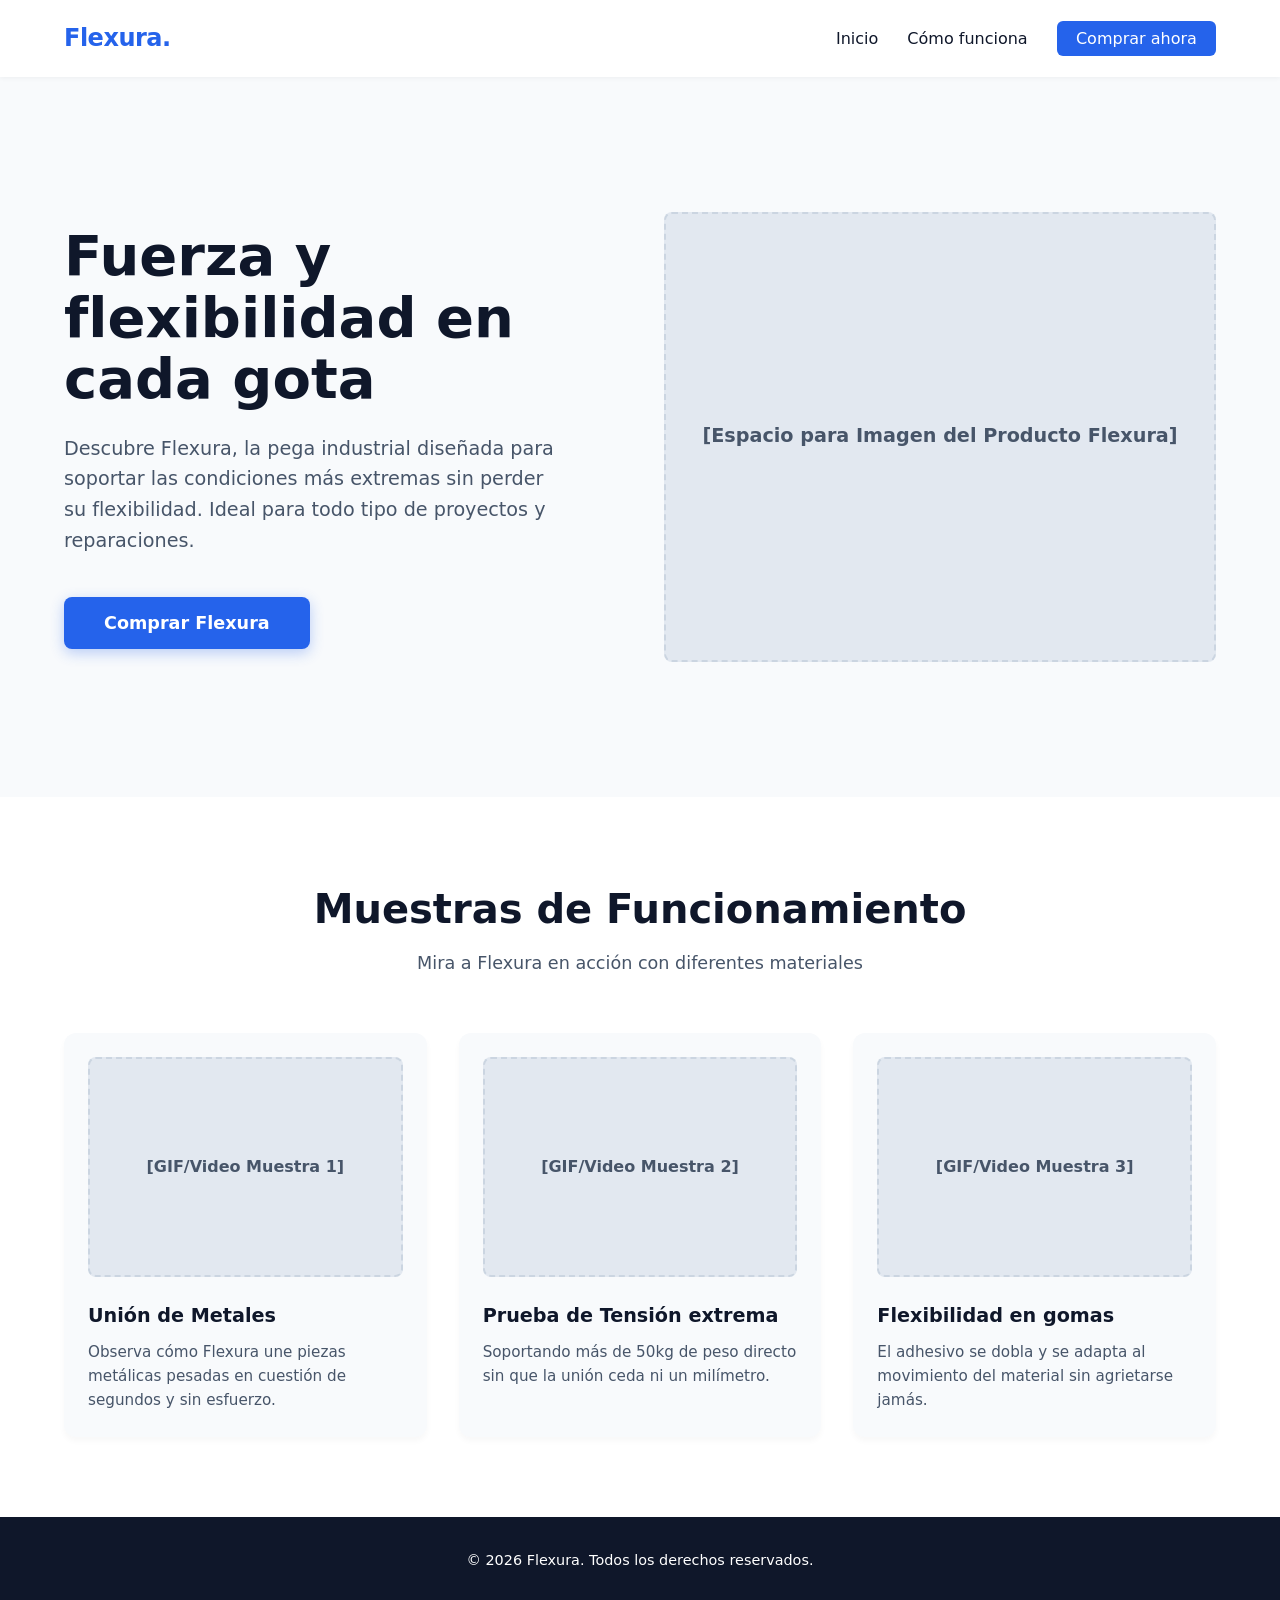
==== index.html @ d2eeaae1 "BASE HTML" ====
<!DOCTYPE html>
<html lang="es">
<head>
    <meta charset="UTF-8">
    <meta name="viewport" content="width=device-width, initial-scale=1.0">
    <title>Flexura | El Adhesivo Definitivo</title>
    <!-- Enlace al archivo CSS separado -->
    <link rel="stylesheet" href="styles.css">
</head>
<body>

    <!-- Navegación -->
    <header>
        <div class="logo">Flexura.</div>
        <nav>
            <a href="#inicio">Inicio</a>
            <a href="#muestras">Cómo funciona</a>
            <a href="#comprar" class="btn-nav">Comprar ahora</a>
        </nav>
    </header>

    <!-- Sección Principal (Hero) -->
    <section id="inicio" class="hero-section">
        <div class="hero-content">
            <h1>Fuerza y flexibilidad en cada gota</h1>
            <p>Descubre Flexura, la pega industrial diseñada para soportar las condiciones más extremas sin perder su flexibilidad. Ideal para todo tipo de proyectos y reparaciones.</p>
            
            <!-- Espacio para la acción de compra principal -->
            <button class="btn-primary" id="btn-comprar-hero">Comprar Flexura</button>
        </div>
        <div class="hero-image">
            <!-- ESPACIO: Imagen principal del producto -->
            <div class="placeholder-img main-product-img">
                [Espacio para Imagen del Producto Flexura]
            </div>
        </div>
    </section>

    <!-- Sección de Muestras de Funcionamiento -->
    <section id="muestras" class="demos-section">
        <div class="section-header">
            <h2>Muestras de Funcionamiento</h2>
            <p>Mira a Flexura en acción con diferentes materiales</p>
        </div>
        
        <div class="demo-grid">
            <!-- Muestra 1 -->
            <div class="demo-card">
                <!-- ESPACIO: GIF o Video de muestra 1 -->
                <div class="placeholder-img demo-img">
                    [GIF/Video Muestra 1]
                </div>
                <h3>Unión de Metales</h3>
                <p>Observa cómo Flexura une piezas metálicas pesadas en cuestión de segundos y sin esfuerzo.</p>
            </div>
            
            <!-- Muestra 2 -->
            <div class="demo-card">
                <!-- ESPACIO: GIF o Video de muestra 2 -->
                <div class="placeholder-img demo-img">
                    [GIF/Video Muestra 2]
                </div>
                <h3>Prueba de Tensión extrema</h3>
                <p>Soportando más de 50kg de peso directo sin que la unión ceda ni un milímetro.</p>
            </div>
            
            <!-- Muestra 3 -->
            <div class="demo-card">
                <!-- ESPACIO: GIF o Video de muestra 3 -->
                <div class="placeholder-img demo-img">
                    [GIF/Video Muestra 3]
                </div>
                <h3>Flexibilidad en gomas</h3>
                <p>El adhesivo se dobla y se adapta al movimiento del material sin agrietarse jamás.</p>
            </div>
        </div>
    </section>

    <!-- Footer -->
    <footer>
        <p>&copy; 2026 Flexura. Todos los derechos reservados.</p>
    </footer>

    <!-- JavaScript Básico -->
    <script>
        // Funcionalidad básica para el botón de compra
        const btnComprar = document.getElementById('btn-comprar-hero');
        if (btnComprar) {
            btnComprar.addEventListener('click', () => {
                alert('¡Gracias por tu interés en Flexura! Aquí puedes integrar tu pasarela de pago o carrito de compras.');
            });
        }

        // Scroll suave para los enlaces de anclaje en el menú
        document.querySelectorAll('a[href^="#"]').forEach(anchor => {
            anchor.addEventListener('click', function (e) {
                e.preventDefault();
                const targetId = this.getAttribute('href');
                const targetSection = document.querySelector(targetId);
                
                if (targetSection) {
                    targetSection.scrollIntoView({
                        behavior: 'smooth'
                    });
                }
            });
        });
    </script>
</body>
</html>
---- styles.css ----
/* Variables de color y tipografía */
:root {
    --primary-color: #2563eb;
    --primary-hover: #1d4ed8;
    --bg-color: #f8fafc;
    --text-main: #0f172a;
    --text-muted: #475569;
    --card-bg: #ffffff;
    --placeholder-bg: #e2e8f0;
    --placeholder-border: #cbd5e1;
}

* {
    margin: 0;
    padding: 0;
    box-sizing: border-box;
    font-family: 'Segoe UI', system-ui, -apple-system, sans-serif;
}

body {
    background-color: var(--bg-color);
    color: var(--text-main);
    line-height: 1.6;
}

/* --- Navegación --- */
header {
    display: flex;
    justify-content: space-between;
    align-items: center;
    padding: 1.2rem 5%;
    background-color: var(--card-bg);
    box-shadow: 0 1px 5px rgba(0,0,0,0.05);
    position: sticky;
    top: 0;
    z-index: 1000;
}

.logo {
    font-size: 1.5rem;
    font-weight: 800;
    color: var(--primary-color);
    letter-spacing: -0.5px;
}

nav a {
    text-decoration: none;
    color: var(--text-main);
    margin-left: 1.5rem;
    font-weight: 500;
    transition: color 0.2s ease;
}

nav a:hover {
    color: var(--primary-color);
}

.btn-nav {
    background-color: var(--primary-color);
    color: white !important;
    padding: 0.5rem 1.2rem;
    border-radius: 6px;
}

.btn-nav:hover {
    background-color: var(--primary-hover);
}

/* --- Sección Principal (Hero) --- */
.hero-section {
    display: flex;
    align-items: center;
    justify-content: space-between;
    padding: 5rem 5%;
    min-height: 80vh;
    gap: 3rem;
}

.hero-content {
    flex: 1;
}

.hero-content h1 {
    font-size: 3.5rem;
    line-height: 1.1;
    margin-bottom: 1.5rem;
    color: var(--text-main);
}

.hero-content p {
    font-size: 1.2rem;
    color: var(--text-muted);
    margin-bottom: 2.5rem;
    max-width: 90%;
}

.btn-primary {
    background-color: var(--primary-color);
    color: white;
    border: none;
    padding: 1rem 2.5rem;
    font-size: 1.1rem;
    font-weight: 600;
    border-radius: 8px;
    cursor: pointer;
    transition: transform 0.2s, background-color 0.2s;
    box-shadow: 0 4px 14px rgba(37, 99, 235, 0.3);
}

.btn-primary:hover {
    background-color: var(--primary-hover);
    transform: translateY(-2px);
}

.hero-image {
    flex: 1;
    width: 100%;
}

/* --- Muestras de Funcionamiento --- */
.demos-section {
    padding: 5rem 5%;
    background-color: var(--card-bg);
}

.section-header {
    text-align: center;
    margin-bottom: 3.5rem;
}

.section-header h2 {
    font-size: 2.5rem;
    margin-bottom: 0.5rem;
}

.section-header p {
    color: var(--text-muted);
    font-size: 1.1rem;
}

.demo-grid {
    display: grid;
    grid-template-columns: repeat(auto-fit, minmax(300px, 1fr));
    gap: 2rem;
}

.demo-card {
    background-color: var(--bg-color);
    padding: 1.5rem;
    border-radius: 12px;
    box-shadow: 0 4px 6px rgba(0,0,0,0.03);
    transition: transform 0.3s ease;
}

.demo-card:hover {
    transform: translateY(-5px);
}

.demo-card h3 {
    margin: 1.5rem 0 0.5rem;
    font-size: 1.2rem;
}

.demo-card p {
    color: var(--text-muted);
    font-size: 0.95rem;
}

/* --- Placeholders para imágenes/videos --- */
.placeholder-img {
    background-color: var(--placeholder-bg);
    border: 2px dashed var(--placeholder-border);
    border-radius: 8px;
    display: flex;
    align-items: center;
    justify-content: center;
    color: var(--text-muted);
    font-weight: 600;
    text-align: center;
    padding: 1rem;
    width: 100%;
}

.main-product-img {
    min-height: 450px;
    font-size: 1.2rem;
}

.demo-img {
    min-height: 220px;
}

/* --- Footer --- */
footer {
    text-align: center;
    padding: 2rem;
    background-color: var(--text-main);
    color: #fff;
    font-size: 0.9rem;
}

/* --- Diseño Responsivo (Mobile) --- */
@media (max-width: 900px) {
    .hero-section {
        flex-direction: column;
        text-align: center;
        padding: 3rem 5%;
    }
    
    .hero-content p {
        margin: 0 auto 2rem;
    }
    
    .hero-content h1 {
        font-size: 2.5rem;
    }
    
    header {
        flex-direction: column;
        gap: 1rem;
    }
    
    nav a {
        margin: 0 0.5rem;
    }
}
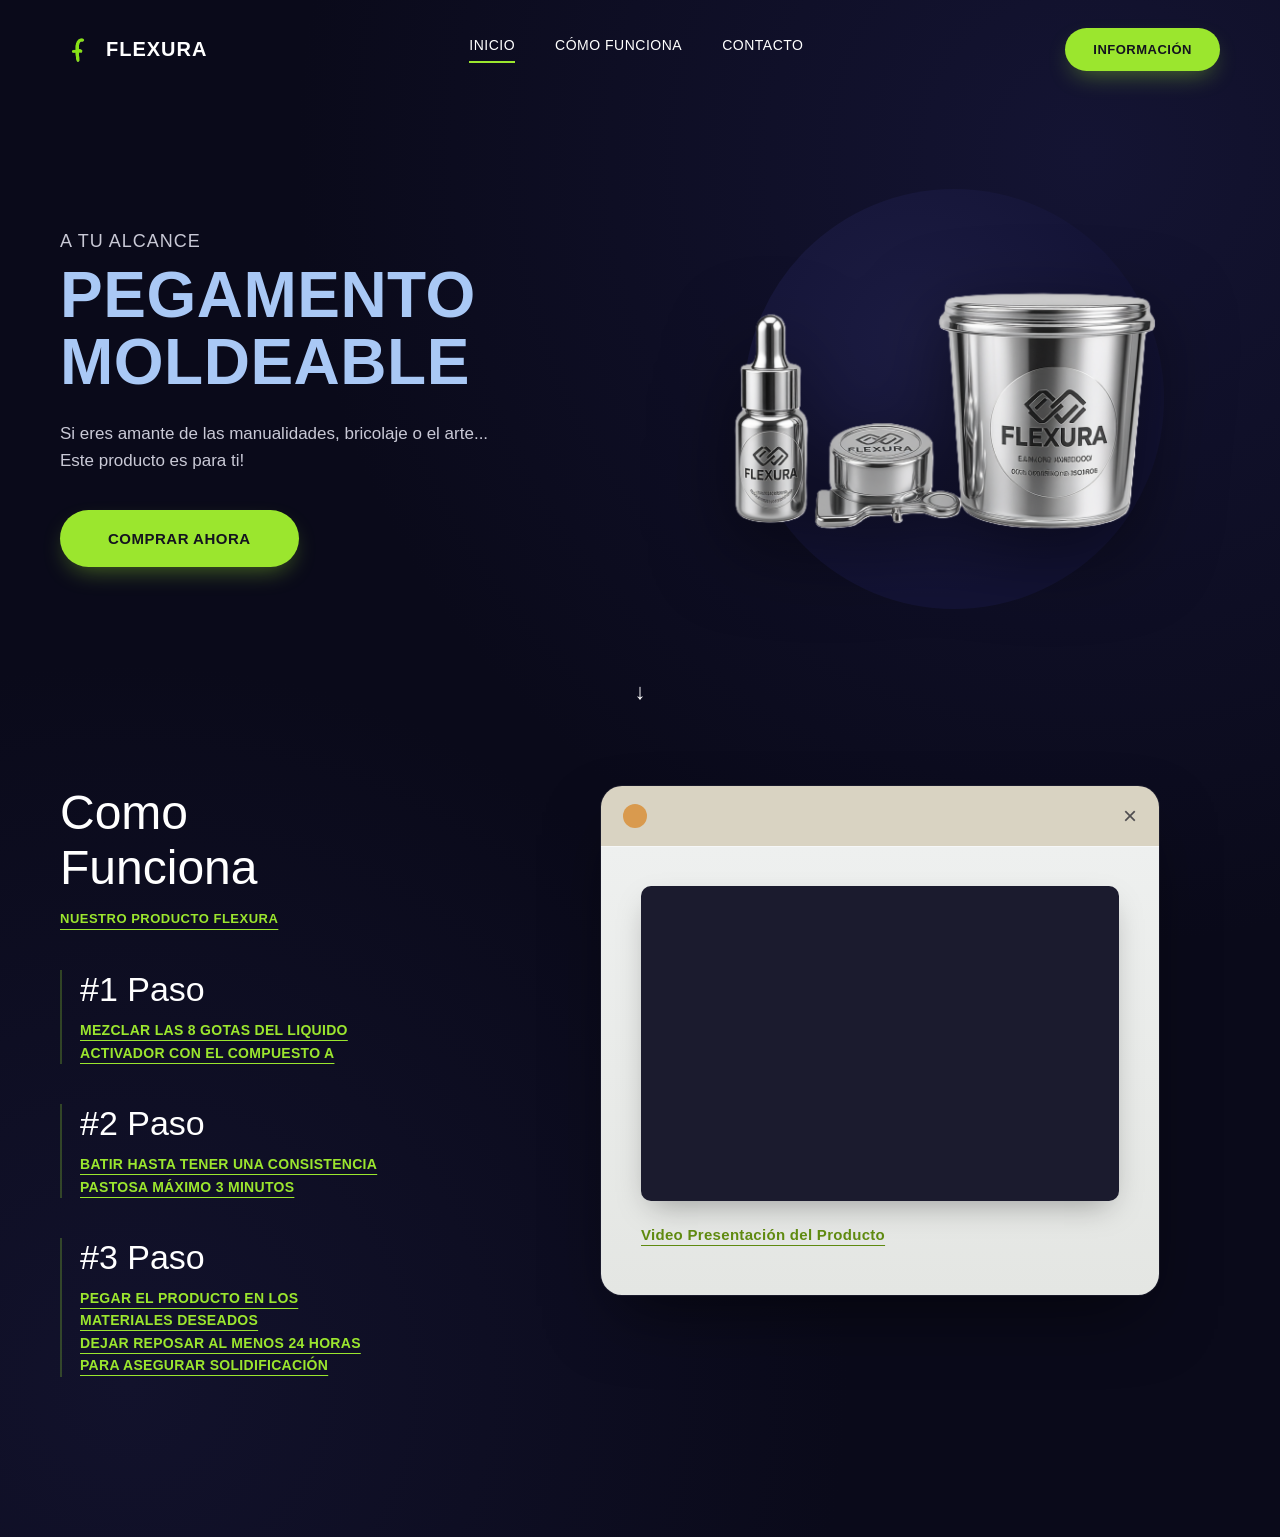
==== commit 27c5e1c1: "VENTANA PRINCIPAL Se agrego el apartado para el video de muestra, y se creo una carpeta para las ima" ====
--- a/index.html
+++ b/index.html
@@ -1,110 +1,86 @@
 <!DOCTYPE html>
 <html lang="es">
 <head>
-    <meta charset="UTF-8">
-    <meta name="viewport" content="width=device-width, initial-scale=1.0">
-    <title>Flexura | El Adhesivo Definitivo</title>
-    <!-- Enlace al archivo CSS separado -->
-    <link rel="stylesheet" href="styles.css">
+<meta charset="UTF-8">
+<meta name="viewport" content="width=device-width, initial-scale=1.0">
+<title>Flexura | Pegamento Moldeable</title>
+<link rel="stylesheet" href="styles.css">
 </head>
 <body>
 
-    <!-- Navegación -->
-    <header>
-        <div class="logo">Flexura.</div>
-        <nav>
-            <a href="#inicio">Inicio</a>
-            <a href="#muestras">Cómo funciona</a>
-            <a href="#comprar" class="btn-nav">Comprar ahora</a>
-        </nav>
-    </header>
+  <header class="navbar">
+    <div class="logo">
+      <img src="images/imagenf.png" alt="Logo Flexura" class="logo-icon">
+      <span class="logo-text">FLEXURA</span>
+    </div>
 
-    <!-- Sección Principal (Hero) -->
-    <section id="inicio" class="hero-section">
-        <div class="hero-content">
-            <h1>Fuerza y flexibilidad en cada gota</h1>
-            <p>Descubre Flexura, la pega industrial diseñada para soportar las condiciones más extremas sin perder su flexibilidad. Ideal para todo tipo de proyectos y reparaciones.</p>
-            
-            <!-- Espacio para la acción de compra principal -->
-            <button class="btn-primary" id="btn-comprar-hero">Comprar Flexura</button>
+    <nav class="nav-links">
+      <a href="#inicio" class="active">INICIO</a>
+      <a href="#como-funciona">CÓMO FUNCIONA</a>
+      <a href="#contacto">CONTACTO</a>
+    </nav>
+
+    <a href="#informacion" class="btn-info">INFORMACIÓN</a>
+  </header>
+
+  <main class="hero" id="inicio">
+    <div class="hero-text">
+      <p class="eyebrow">A TU ALCANCE</p>
+      <h1>PEGAMENTO<br>MOLDEABLE</h1>
+      <p class="description">
+        Si eres amante de las manualidades, bricolaje o el arte...
+        Este producto es para ti!
+      </p>
+      <a href="#comprar" class="btn-primary">COMPRAR AHORA</a>
+    </div>
+
+    <div class="hero-image">
+      <div class="glow-circle"></div>
+      <img src="images/productos.png" alt="Productos Flexura" class="product-image">
+    </div>
+  </main>
+
+  <div class="scroll-indicator">
+    <span class="arrow-down">&#8595;</span>
+  </div>
+
+  <section class="how-it-works" id="como-funciona">
+    <div class="how-text">
+      <h2>Como<br>Funciona</h2>
+      <p class="tag">NUESTRO PRODUCTO FLEXURA</p>
+
+      <div class="step">
+        <h3>#1 Paso</h3>
+        <p class="step-desc">MEZCLAR LAS 8 GOTAS DEL LIQUIDO<br>ACTIVADOR CON EL COMPUESTO A</p>
+      </div>
+
+      <div class="step">
+        <h3>#2 Paso</h3>
+        <p class="step-desc">BATIR HASTA TENER UNA CONSISTENCIA<br>PASTOSA MÁXIMO 3 MINUTOS</p>
+      </div>
+
+      <div class="step">
+        <h3>#3 Paso</h3>
+        <p class="step-desc">PEGAR EL PRODUCTO EN LOS<br>MATERIALES DESEADOS<br>DEJAR REPOSAR AL MENOS 24 HORAS<br>PARA ASEGURAR SOLIDIFICACIÓN</p>
+      </div>
+    </div>
+
+    <div class="how-video">
+      <div class="browser-window">
+        <div class="browser-topbar">
+          <span class="browser-dot"></span>
+          <span class="browser-close">&times;</span>
         </div>
-        <div class="hero-image">
-            <!-- ESPACIO: Imagen principal del producto -->
-            <div class="placeholder-img main-product-img">
-                [Espacio para Imagen del Producto Flexura]
-            </div>
+        <div class="browser-body">
+          <div class="video-wrapper">
+      
+            <iframe width="560" height="315" src="https://www.youtube.com/embed/DdbMwU4mhTw?si=n7vCQEYeKaUxXW_K" title="YouTube video player" frameborder="0" allow="accelerometer; autoplay; clipboard-write; encrypted-media; gyroscope; picture-in-picture; web-share" referrerpolicy="strict-origin-when-cross-origin" allowfullscreen></iframe>
+          </div>
+          <p class="video-caption">Video Presentación del Producto</p>
         </div>
-    </section>
+      </div>
+    </div>
+  </section>
 
-    <!-- Sección de Muestras de Funcionamiento -->
-    <section id="muestras" class="demos-section">
-        <div class="section-header">
-            <h2>Muestras de Funcionamiento</h2>
-            <p>Mira a Flexura en acción con diferentes materiales</p>
-        </div>
-        
-        <div class="demo-grid">
-            <!-- Muestra 1 -->
-            <div class="demo-card">
-                <!-- ESPACIO: GIF o Video de muestra 1 -->
-                <div class="placeholder-img demo-img">
-                    [GIF/Video Muestra 1]
-                </div>
-                <h3>Unión de Metales</h3>
-                <p>Observa cómo Flexura une piezas metálicas pesadas en cuestión de segundos y sin esfuerzo.</p>
-            </div>
-            
-            <!-- Muestra 2 -->
-            <div class="demo-card">
-                <!-- ESPACIO: GIF o Video de muestra 2 -->
-                <div class="placeholder-img demo-img">
-                    [GIF/Video Muestra 2]
-                </div>
-                <h3>Prueba de Tensión extrema</h3>
-                <p>Soportando más de 50kg de peso directo sin que la unión ceda ni un milímetro.</p>
-            </div>
-            
-            <!-- Muestra 3 -->
-            <div class="demo-card">
-                <!-- ESPACIO: GIF o Video de muestra 3 -->
-                <div class="placeholder-img demo-img">
-                    [GIF/Video Muestra 3]
-                </div>
-                <h3>Flexibilidad en gomas</h3>
-                <p>El adhesivo se dobla y se adapta al movimiento del material sin agrietarse jamás.</p>
-            </div>
-        </div>
-    </section>
-
-    <!-- Footer -->
-    <footer>
-        <p>&copy; 2026 Flexura. Todos los derechos reservados.</p>
-    </footer>
-
-    <!-- JavaScript Básico -->
-    <script>
-        // Funcionalidad básica para el botón de compra
-        const btnComprar = document.getElementById('btn-comprar-hero');
-        if (btnComprar) {
-            btnComprar.addEventListener('click', () => {
-                alert('¡Gracias por tu interés en Flexura! Aquí puedes integrar tu pasarela de pago o carrito de compras.');
-            });
-        }
-
-        // Scroll suave para los enlaces de anclaje en el menú
-        document.querySelectorAll('a[href^="#"]').forEach(anchor => {
-            anchor.addEventListener('click', function (e) {
-                e.preventDefault();
-                const targetId = this.getAttribute('href');
-                const targetSection = document.querySelector(targetId);
-                
-                if (targetSection) {
-                    targetSection.scrollIntoView({
-                        behavior: 'smooth'
-                    });
-                }
-            });
-        });
-    </script>
 </body>
 </html>
--- a/styles.css
+++ b/styles.css
@@ -1,226 +1,506 @@
-/* Variables de color y tipografía */
+/* ==========================================
+   FLEXURA - Landing Page Styles
+   Índice:
+   1. Reset & Variables
+   2. Base
+   3. Navbar
+   4. Hero
+   5. Hero Image
+   6. Scroll indicator
+   7. Cómo Funciona
+   8. Ventana / Contenedor de video
+   9. Responsive
+   ========================================== */
+
+/* ------------------------------------------
+   1. RESET & VARIABLES
+   ------------------------------------------ */
+* {
+  margin: 0;
+  padding: 0;
+  box-sizing: border-box;
+}
+
 :root {
-    --primary-color: #2563eb;
-    --primary-hover: #1d4ed8;
-    --bg-color: #f8fafc;
-    --text-main: #0f172a;
-    --text-muted: #475569;
-    --card-bg: #ffffff;
-    --placeholder-bg: #e2e8f0;
-    --placeholder-border: #cbd5e1;
-}
-
-* {
-    margin: 0;
-    padding: 0;
-    box-sizing: border-box;
-    font-family: 'Segoe UI', system-ui, -apple-system, sans-serif;
-}
-
+  /* Color */
+  --color-bg: #0a0a1a;
+  --color-bg-soft: #10102422;
+  --color-panel: #12122a;
+  --color-panel-soft: #eef0ef;
+  --color-panel-topbar: #d9d3c2;
+  --color-green: #9be62e;
+  --color-green-hover: #8ad623;
+  --color-blue-text: #a9c8f5;
+  --color-white: #ffffff;
+  --color-gray: #c9c9d6;
+  --color-ink: #14141f;
+
+  /* Tipografía */
+  --font-main: 'Poppins', 'Segoe UI', Arial, sans-serif;
+
+  /* Layout */
+  --max-width: 1400px;
+  --radius-sm: 10px;
+  --radius-md: 22px;
+  --radius-pill: 40px;
+
+  /* Sombras */
+  --shadow-panel: 0 30px 70px -20px rgba(0, 0, 0, 0.55);
+  --shadow-btn: 0 10px 24px -8px rgba(155, 230, 46, 0.45);
+
+  /* Transiciones */
+  --ease: 0.25s ease;
+}
+
+/* ------------------------------------------
+   2. BASE
+   ------------------------------------------ */
 body {
-    background-color: var(--bg-color);
-    color: var(--text-main);
-    line-height: 1.6;
-}
-
-/* --- Navegación --- */
-header {
-    display: flex;
-    justify-content: space-between;
+  background:
+    radial-gradient(circle at 85% 10%, #141433 0%, transparent 45%),
+    radial-gradient(circle at 10% 90%, #12122c 0%, transparent 40%),
+    var(--color-bg);
+  font-family: var(--font-main);
+  color: var(--color-white);
+  overflow-x: hidden;
+  -webkit-font-smoothing: antialiased;
+}
+
+a {
+  text-decoration: none;
+  color: inherit;
+}
+
+section, main {
+  max-width: var(--max-width);
+  margin: 0 auto;
+}
+
+/* ------------------------------------------
+   3. NAVBAR
+   ------------------------------------------ */
+.navbar {
+  display: flex;
+  align-items: center;
+  justify-content: space-between;
+  padding: 28px 60px;
+}
+
+.logo {
+  display: flex;
+  align-items: center;
+  gap: 10px;
+}
+
+.logo-icon {
+  height: 36px;
+  width: auto;
+}
+
+.logo-text {
+  font-size: 20px;
+  font-weight: 600;
+  letter-spacing: 1px;
+}
+
+.nav-links {
+  display: flex;
+  gap: 40px;
+}
+
+.nav-links a {
+  font-size: 14px;
+  font-weight: 500;
+  letter-spacing: 0.5px;
+  color: var(--color-white);
+  padding-bottom: 8px;
+  border-bottom: 2px solid transparent;
+  transition: color var(--ease), border-color var(--ease);
+}
+
+.nav-links a:hover {
+  color: var(--color-green);
+}
+
+.nav-links a.active {
+  color: var(--color-white);
+  border-bottom-color: var(--color-green);
+}
+
+.btn-info {
+  background-color: var(--color-green);
+  color: var(--color-ink);
+  font-weight: 700;
+  font-size: 13px;
+  letter-spacing: 0.5px;
+  padding: 14px 28px;
+  border-radius: var(--radius-pill);
+  box-shadow: var(--shadow-btn);
+  transition: background-color var(--ease), transform var(--ease), box-shadow var(--ease);
+}
+
+.btn-info:hover {
+  background-color: var(--color-green-hover);
+  transform: translateY(-2px);
+  box-shadow: 0 14px 28px -8px rgba(155, 230, 46, 0.55);
+}
+
+/* ------------------------------------------
+   4. HERO
+   ------------------------------------------ */
+.hero {
+  display: flex;
+  align-items: center;
+  justify-content: space-between;
+  padding: 60px 60px 40px;
+  gap: 40px;
+  position: relative;
+}
+
+.hero-text {
+  flex: 1;
+  max-width: 560px;
+}
+
+.eyebrow {
+  font-size: 18px;
+  color: var(--color-gray);
+  font-weight: 400;
+  margin-bottom: 10px;
+  letter-spacing: 1px;
+}
+
+.hero-text h1 {
+  font-size: clamp(38px, 5vw, 64px);
+  line-height: 1.05;
+  font-weight: 800;
+  color: var(--color-blue-text);
+  letter-spacing: 0.5px;
+  margin-bottom: 24px;
+}
+
+.description {
+  font-size: 17px;
+  line-height: 1.6;
+  color: var(--color-gray);
+  max-width: 460px;
+  margin-bottom: 36px;
+}
+
+.btn-primary {
+  display: inline-block;
+  background-color: var(--color-green);
+  color: var(--color-ink);
+  font-weight: 700;
+  font-size: 15px;
+  letter-spacing: 0.5px;
+  padding: 20px 48px;
+  border-radius: var(--radius-pill);
+  box-shadow: var(--shadow-btn);
+  transition: background-color var(--ease), transform var(--ease), box-shadow var(--ease);
+}
+
+.btn-primary:hover {
+  background-color: var(--color-green-hover);
+  transform: translateY(-2px);
+  box-shadow: 0 16px 32px -8px rgba(155, 230, 46, 0.55);
+}
+
+/* ------------------------------------------
+   5. HERO IMAGE
+   ------------------------------------------ */
+.hero-image {
+  flex: 1;
+  position: relative;
+  display: flex;
+  align-items: center;
+  justify-content: center;
+  min-height: 480px;
+}
+
+.glow-circle {
+  position: absolute;
+  width: 420px;
+  height: 420px;
+  border-radius: 50%;
+  background: radial-gradient(circle at 40% 35%, #1c1c42 0%, #131335 70%);
+  right: 10%;
+  top: 50%;
+  transform: translateY(-50%);
+  z-index: 0;
+}
+
+.product-image {
+  position: relative;
+  z-index: 1;
+  max-width: 100%;
+  height: auto;
+  width: 480px;
+  object-fit: contain;
+  filter: drop-shadow(0 25px 40px rgba(0, 0, 0, 0.5));
+}
+
+/* ------------------------------------------
+   6. SCROLL INDICATOR
+   ------------------------------------------ */
+.scroll-indicator {
+  display: flex;
+  justify-content: center;
+  padding-bottom: 40px;
+}
+
+.arrow-down {
+  font-size: 22px;
+  color: var(--color-white);
+  animation: bounce 2s infinite;
+}
+
+@keyframes bounce {
+  0%, 100% { transform: translateY(0); }
+  50% { transform: translateY(8px); }
+}
+
+/* ------------------------------------------
+   7. CÓMO FUNCIONA
+   ------------------------------------------ */
+.how-it-works {
+  display: flex;
+  align-items: flex-start;
+  justify-content: space-between;
+  padding: 40px 60px 120px;
+  gap: 60px;
+}
+
+.how-text {
+  flex: 0 0 420px;
+}
+
+.how-text h2 {
+  font-size: 48px;
+  font-weight: 400;
+  line-height: 1.15;
+  margin-bottom: 16px;
+}
+
+.tag {
+  font-size: 13px;
+  font-weight: 600;
+  letter-spacing: 0.5px;
+  color: var(--color-green);
+  text-decoration: underline;
+  text-underline-offset: 6px;
+  margin-bottom: 44px;
+}
+
+.step {
+  margin-bottom: 40px;
+  padding-left: 18px;
+  border-left: 2px solid rgba(155, 230, 46, 0.25);
+  transition: border-color var(--ease);
+}
+
+.step:hover {
+  border-left-color: var(--color-green);
+}
+
+.step h3 {
+  font-size: 34px;
+  font-weight: 400;
+  margin-bottom: 10px;
+}
+
+.step-desc {
+  font-size: 14px;
+  font-weight: 600;
+  letter-spacing: 0.3px;
+  color: var(--color-green);
+  text-decoration: underline;
+  text-underline-offset: 5px;
+  line-height: 1.6;
+}
+
+/* ------------------------------------------
+   8. VENTANA / CONTENEDOR DE VIDEO
+   ------------------------------------------ */
+.how-video {
+  flex: 1;
+  display: flex;
+  justify-content: center;
+}
+
+.browser-window {
+  width: 100%;
+  max-width: 560px;
+  border-radius: var(--radius-md);
+  overflow: hidden;
+  box-shadow: var(--shadow-panel);
+  border: 1px solid rgba(255, 255, 255, 0.06);
+}
+
+.browser-topbar {
+  background-color: var(--color-panel-topbar);
+  padding: 18px 22px;
+  display: flex;
+  align-items: center;
+  justify-content: space-between;
+}
+
+.browser-dot {
+  width: 24px;
+  height: 24px;
+  border-radius: 50%;
+  background-color: #d99a4e;
+  display: block;
+}
+
+.browser-close {
+  font-size: 24px;
+  color: var(--color-ink);
+  line-height: 1;
+  font-weight: 400;
+  opacity: 0.7;
+}
+
+/* Panel atenuado: en vez de blanco puro, un hueso suave que no encandila
+   sobre el fondo oscuro, con un ligero degradado y sombra interior */
+.browser-body {
+  background: linear-gradient(180deg, var(--color-panel-soft) 0%, #e4e6e3 100%);
+  padding: 40px 40px 48px;
+  color: var(--color-ink);
+  box-shadow: inset 0 1px 0 rgba(255, 255, 255, 0.5);
+}
+
+.video-wrapper {
+  margin-bottom: 22px;
+  border-radius: var(--radius-sm);
+  overflow: hidden;
+  background-color: #1b1b2e;
+  box-shadow: 0 12px 30px -10px rgba(0, 0, 0, 0.35);
+}
+
+.video-placeholder {
+  display: flex;
+  align-items: center;
+  justify-content: center;
+  min-height: 220px;
+  padding: 20px;
+  background: linear-gradient(135deg, #1b1b30 0%, #23233f 100%);
+}
+
+.video-placeholder-title {
+  font-size: 32px;
+  font-weight: 500;
+  line-height: 1.2;
+  color: var(--color-white);
+  text-align: center;
+}
+
+.video-caption {
+  font-size: 15px;
+  font-weight: 600;
+  letter-spacing: 0.3px;
+  color: #5f8a10;
+  text-decoration: underline;
+  text-underline-offset: 5px;
+  line-height: 1.6;
+}
+
+/* Helper responsivo: se activa solo cuando pegues el iframe de YouTube
+   dentro de .video-wrapper (reemplazando .video-placeholder) */
+.video-wrapper iframe {
+  width: 100%;
+  aspect-ratio: 16 / 9;
+  display: block;
+  border: 0;
+}
+
+/* ------------------------------------------
+   9. RESPONSIVE
+   ------------------------------------------ */
+@media (max-width: 1100px) {
+  .navbar { padding: 24px 32px; }
+  .hero { padding: 40px 32px; }
+}
+
+@media (max-width: 1000px) {
+  .how-it-works {
+    flex-direction: column;
     align-items: center;
-    padding: 1.2rem 5%;
-    background-color: var(--card-bg);
-    box-shadow: 0 1px 5px rgba(0,0,0,0.05);
-    position: sticky;
-    top: 0;
-    z-index: 1000;
-}
-
-.logo {
-    font-size: 1.5rem;
-    font-weight: 800;
-    color: var(--primary-color);
-    letter-spacing: -0.5px;
-}
-
-nav a {
-    text-decoration: none;
-    color: var(--text-main);
-    margin-left: 1.5rem;
-    font-weight: 500;
-    transition: color 0.2s ease;
-}
-
-nav a:hover {
-    color: var(--primary-color);
-}
-
-.btn-nav {
-    background-color: var(--primary-color);
-    color: white !important;
-    padding: 0.5rem 1.2rem;
-    border-radius: 6px;
-}
-
-.btn-nav:hover {
-    background-color: var(--primary-hover);
-}
-
-/* --- Sección Principal (Hero) --- */
-.hero-section {
-    display: flex;
-    align-items: center;
-    justify-content: space-between;
-    padding: 5rem 5%;
-    min-height: 80vh;
-    gap: 3rem;
-}
-
-.hero-content {
-    flex: 1;
-}
-
-.hero-content h1 {
-    font-size: 3.5rem;
-    line-height: 1.1;
-    margin-bottom: 1.5rem;
-    color: var(--text-main);
-}
-
-.hero-content p {
-    font-size: 1.2rem;
-    color: var(--text-muted);
-    margin-bottom: 2.5rem;
-    max-width: 90%;
-}
-
-.btn-primary {
-    background-color: var(--primary-color);
-    color: white;
-    border: none;
-    padding: 1rem 2.5rem;
-    font-size: 1.1rem;
-    font-weight: 600;
-    border-radius: 8px;
-    cursor: pointer;
-    transition: transform 0.2s, background-color 0.2s;
-    box-shadow: 0 4px 14px rgba(37, 99, 235, 0.3);
-}
-
-.btn-primary:hover {
-    background-color: var(--primary-hover);
-    transform: translateY(-2px);
-}
-
-.hero-image {
-    flex: 1;
+    text-align: center;
+    padding: 40px 32px 100px;
+  }
+
+  .how-text {
+    flex: none;
     width: 100%;
-}
-
-/* --- Muestras de Funcionamiento --- */
-.demos-section {
-    padding: 5rem 5%;
-    background-color: var(--card-bg);
-}
-
-.section-header {
+    max-width: 520px;
+  }
+
+  .tag { margin-bottom: 30px; }
+
+  .step {
+    border-left: none;
+    border-top: 2px solid rgba(155, 230, 46, 0.25);
+    padding-left: 0;
+    padding-top: 14px;
+  }
+
+  .step:hover { border-top-color: var(--color-green); }
+}
+
+@media (max-width: 900px) {
+  .nav-links { display: none; }
+
+  .hero {
+    flex-direction: column;
     text-align: center;
-    margin-bottom: 3.5rem;
-}
-
-.section-header h2 {
-    font-size: 2.5rem;
-    margin-bottom: 0.5rem;
-}
-
-.section-header p {
-    color: var(--text-muted);
-    font-size: 1.1rem;
-}
-
-.demo-grid {
-    display: grid;
-    grid-template-columns: repeat(auto-fit, minmax(300px, 1fr));
-    gap: 2rem;
-}
-
-.demo-card {
-    background-color: var(--bg-color);
-    padding: 1.5rem;
-    border-radius: 12px;
-    box-shadow: 0 4px 6px rgba(0,0,0,0.03);
-    transition: transform 0.3s ease;
-}
-
-.demo-card:hover {
-    transform: translateY(-5px);
-}
-
-.demo-card h3 {
-    margin: 1.5rem 0 0.5rem;
-    font-size: 1.2rem;
-}
-
-.demo-card p {
-    color: var(--text-muted);
-    font-size: 0.95rem;
-}
-
-/* --- Placeholders para imágenes/videos --- */
-.placeholder-img {
-    background-color: var(--placeholder-bg);
-    border: 2px dashed var(--placeholder-border);
-    border-radius: 8px;
-    display: flex;
-    align-items: center;
-    justify-content: center;
-    color: var(--text-muted);
-    font-weight: 600;
-    text-align: center;
-    padding: 1rem;
-    width: 100%;
-}
-
-.main-product-img {
-    min-height: 450px;
-    font-size: 1.2rem;
-}
-
-.demo-img {
-    min-height: 220px;
-}
-
-/* --- Footer --- */
-footer {
-    text-align: center;
-    padding: 2rem;
-    background-color: var(--text-main);
-    color: #fff;
-    font-size: 0.9rem;
-}
-
-/* --- Diseño Responsivo (Mobile) --- */
-@media (max-width: 900px) {
-    .hero-section {
-        flex-direction: column;
-        text-align: center;
-        padding: 3rem 5%;
-    }
-    
-    .hero-content p {
-        margin: 0 auto 2rem;
-    }
-    
-    .hero-content h1 {
-        font-size: 2.5rem;
-    }
-    
-    header {
-        flex-direction: column;
-        gap: 1rem;
-    }
-    
-    nav a {
-        margin: 0 0.5rem;
-    }
+  }
+
+  .hero-text { max-width: 100%; }
+
+  .description {
+    margin-left: auto;
+    margin-right: auto;
+  }
+
+  .hero-image { min-height: 360px; }
+
+  .glow-circle {
+    right: 50%;
+    transform: translate(50%, -50%);
+  }
+}
+
+@media (max-width: 600px) {
+  .navbar { padding: 20px; }
+  .logo-text { font-size: 16px; }
+  .logo-icon { height: 28px; }
+
+  .btn-info {
+    padding: 10px 18px;
+    font-size: 11px;
+  }
+
+  .hero { padding: 30px 20px; }
+  .eyebrow { font-size: 15px; }
+  .description { font-size: 15px; }
+
+  .btn-primary {
+    padding: 16px 36px;
+    font-size: 14px;
+  }
+
+  .product-image { width: 300px; }
+
+  .glow-circle {
+    width: 280px;
+    height: 280px;
+  }
+
+  .how-text h2 { font-size: 36px; }
+  .step h3 { font-size: 26px; }
+
+  .browser-body { padding: 28px 22px 36px; }
+  .video-placeholder { min-height: 160px; }
+  .video-placeholder-title { font-size: 26px; }
 }
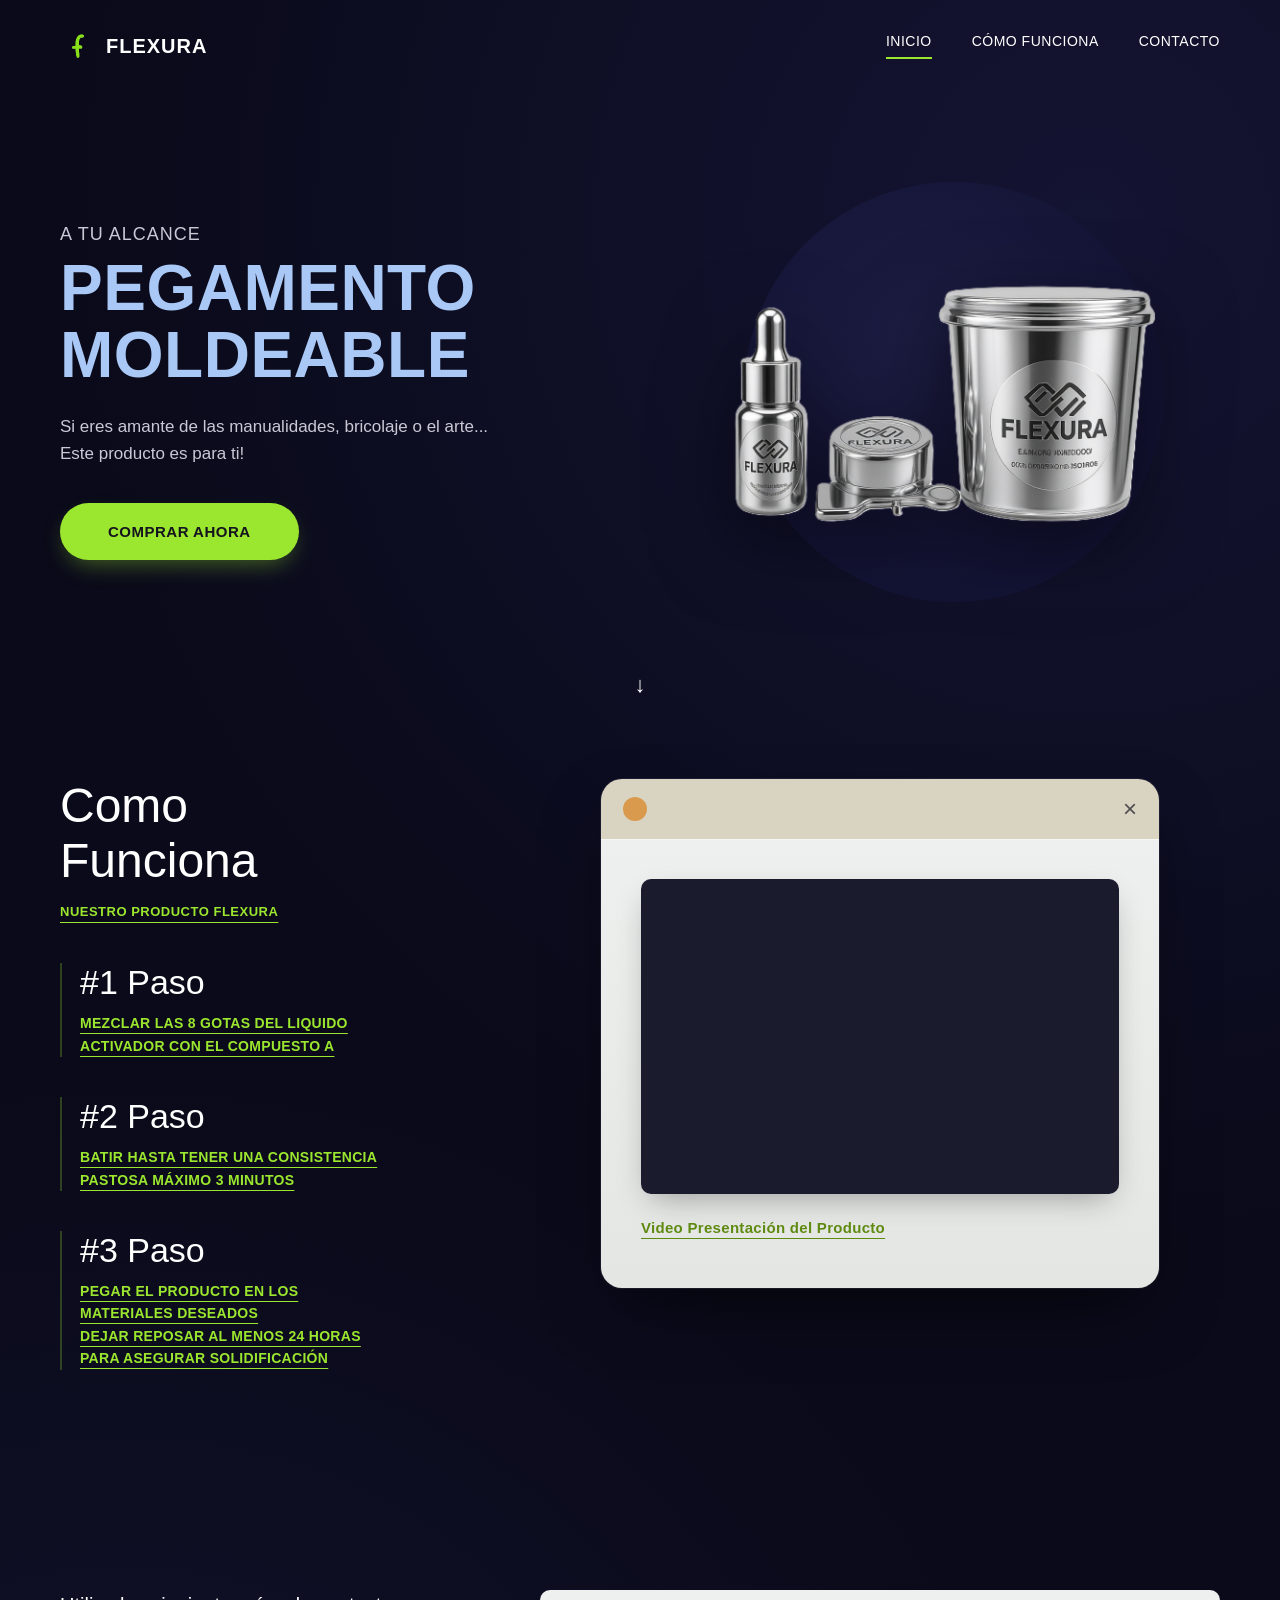
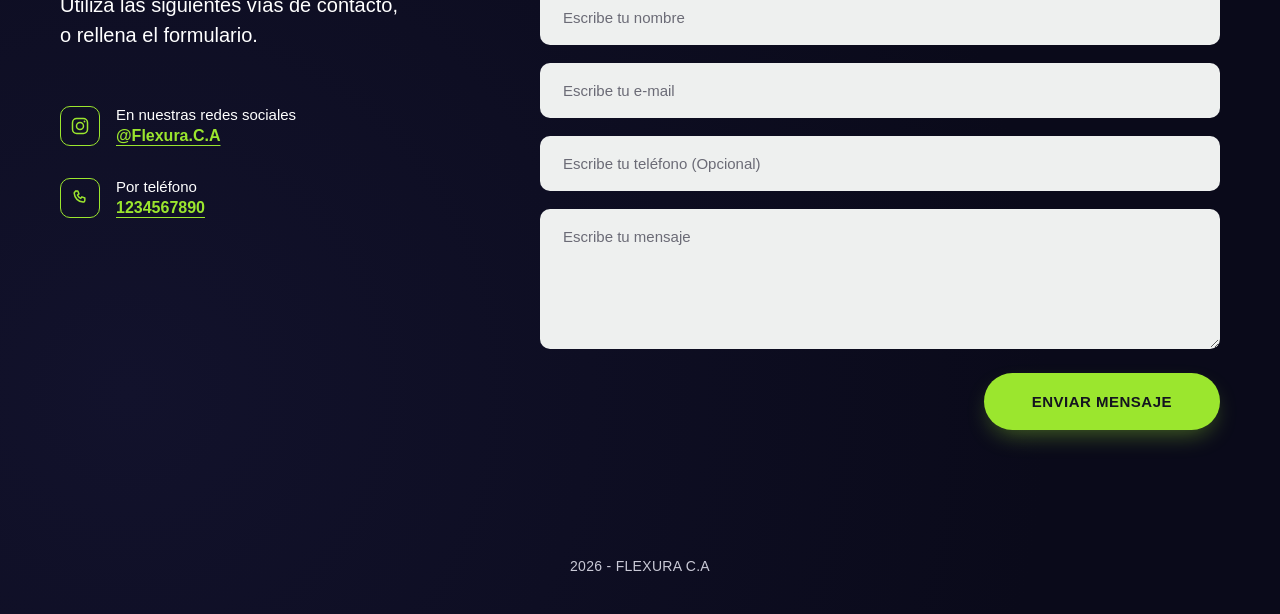
==== commit cb6a10f8: "VENTANA DE COMPRAS simulacion de pasarela de pagos, inclusion de la pestana compras." ====
--- a/index.html
+++ b/index.html
@@ -20,7 +20,6 @@
       <a href="#contacto">CONTACTO</a>
     </nav>
 
-    <a href="#informacion" class="btn-info">INFORMACIÓN</a>
   </header>
 
   <main class="hero" id="inicio">
@@ -31,7 +30,7 @@
         Si eres amante de las manualidades, bricolaje o el arte...
         Este producto es para ti!
       </p>
-      <a href="#comprar" class="btn-primary">COMPRAR AHORA</a>
+      <a href="comprar.html" class="btn-primary">COMPRAR AHORA</a>
     </div>
 
     <div class="hero-image">
@@ -82,5 +81,69 @@
     </div>
   </section>
 
+  <section class="contact" id="contacto">
+    <div class="contact-info">
+      <p class="contact-lead">Utiliza las siguientes vías de contacto,<br>o rellena el formulario.</p>
+
+      <div class="contact-channel">
+        <span class="channel-icon" aria-hidden="true">
+          <svg viewBox="0 0 24 24" fill="none" xmlns="http://www.w3.org/2000/svg">
+            <rect x="3" y="3" width="18" height="18" rx="5" stroke="currentColor" stroke-width="1.8"/>
+            <circle cx="12" cy="12" r="4.2" stroke="currentColor" stroke-width="1.8"/>
+            <circle cx="17.4" cy="6.6" r="1.1" fill="currentColor"/>
+          </svg>
+        </span>
+        <div>
+          <p class="channel-label">En nuestras redes sociales</p>
+          <a href="https://instagram.com/Flexura.C.A" target="_blank" rel="noopener" class="channel-value">@Flexura.C.A</a>
+        </div>
+      </div>
+
+      <div class="contact-channel">
+        <span class="channel-icon" aria-hidden="true">
+          <svg viewBox="0 0 24 24" fill="none" xmlns="http://www.w3.org/2000/svg">
+            <path d="M6.6 3.5H9.4L10.8 7.1L8.9 8.4C9.7 10.2 11.1 11.7 12.9 12.5L14.2 10.6L17.8 12V14.8C17.8 16 16.8 17 15.6 16.9C9.9 16.5 5.5 12.1 5.1 6.4C5 5.2 5.9 4.2 7.1 4.2" stroke="currentColor" stroke-width="1.8" stroke-linecap="round" stroke-linejoin="round"/>
+          </svg>
+        </span>
+        <div>
+          <p class="channel-label">Por teléfono</p>
+          <a href="tel:1234567890" class="channel-value">1234567890</a>
+        </div>
+      </div>
+    </div>
+
+    <form class="contact-form" id="contact-form">
+      <input type="text" name="nombre" placeholder="Escribe tu nombre" required>
+      <input type="email" name="email" placeholder="Escribe tu e-mail" required>
+      <input type="tel" name="telefono" placeholder="Escribe tu teléfono (Opcional)">
+      <textarea name="mensaje" placeholder="Escribe tu mensaje" rows="5" required></textarea>
+      <button type="submit" class="btn-primary btn-submit">ENVIAR MENSAJE</button>
+    </form>
+  </section>
+
+  <footer class="site-footer">
+    <p>2026 - FLEXURA C.A</p>
+  </footer>
+
+  <script>
+    // Envío básico del formulario de contacto (sin backend todavía).
+    // Reemplaza este bloque por tu lógica real (fetch a un servidor, EmailJS, etc.)
+    const contactForm = document.getElementById('contact-form');
+    if (contactForm) {
+      contactForm.addEventListener('submit', function (e) {
+        e.preventDefault();
+        const btn = contactForm.querySelector('.btn-submit');
+        const originalText = btn.textContent;
+        btn.textContent = '¡MENSAJE ENVIADO!';
+        btn.disabled = true;
+        contactForm.reset();
+        setTimeout(() => {
+          btn.textContent = originalText;
+          btn.disabled = false;
+        }, 2500);
+      });
+    }
+  </script>
+
 </body>
 </html>
--- a/styles.css
+++ b/styles.css
@@ -9,7 +9,12 @@
    6. Scroll indicator
    7. Cómo Funciona
    8. Ventana / Contenedor de video
-   9. Responsive
+   9. Contacto
+   10. Footer
+   11. Página Comprar
+   12. Modal de pago
+   13. Toast
+   14. Responsive
    ========================================== */
 
 /* ------------------------------------------
@@ -415,11 +420,610 @@
 }
 
 /* ------------------------------------------
-   9. RESPONSIVE
+   9. CONTACTO
+   ------------------------------------------ */
+.contact {
+  display: grid;
+  grid-template-columns: minmax(240px, 420px) 1fr;
+  gap: 60px;
+  padding: 60px 60px 100px;
+  align-items: start;
+}
+
+.contact-lead {
+  font-size: 20px;
+  font-weight: 400;
+  line-height: 1.5;
+  color: var(--color-white);
+  margin-bottom: 56px;
+}
+
+.contact-channel {
+  display: flex;
+  align-items: flex-start;
+  gap: 16px;
+  margin-bottom: 32px;
+}
+
+.channel-icon {
+  flex: none;
+  width: 40px;
+  height: 40px;
+  border: 1.5px solid var(--color-green);
+  border-radius: var(--radius-sm);
+  display: flex;
+  align-items: center;
+  justify-content: center;
+  color: var(--color-green);
+  transition: background-color var(--ease), transform var(--ease);
+}
+
+.channel-icon svg {
+  width: 20px;
+  height: 20px;
+}
+
+.contact-channel:hover .channel-icon {
+  background-color: rgba(155, 230, 46, 0.12);
+  transform: translateY(-2px);
+}
+
+.channel-label {
+  font-size: 15px;
+  color: var(--color-white);
+  margin-bottom: 4px;
+}
+
+.channel-value {
+  font-size: 16px;
+  font-weight: 600;
+  color: var(--color-green);
+  text-decoration: underline;
+  text-underline-offset: 4px;
+  transition: color var(--ease);
+}
+
+.channel-value:hover {
+  color: var(--color-green-hover);
+}
+
+.contact-form {
+  display: flex;
+  flex-direction: column;
+  gap: 18px;
+}
+
+.contact-form input,
+.contact-form textarea {
+  width: 100%;
+  background-color: var(--color-panel-soft);
+  border: 1px solid transparent;
+  border-radius: var(--radius-sm);
+  padding: 18px 22px;
+  font-family: var(--font-main);
+  font-size: 15px;
+  color: var(--color-ink);
+  resize: vertical;
+  transition: border-color var(--ease), box-shadow var(--ease), transform var(--ease);
+}
+
+.contact-form input::placeholder,
+.contact-form textarea::placeholder {
+  color: #6b6b76;
+}
+
+.contact-form input:focus,
+.contact-form textarea:focus {
+  outline: none;
+  border-color: var(--color-green);
+  box-shadow: 0 0 0 4px rgba(155, 230, 46, 0.18);
+}
+
+.contact-form textarea {
+  min-height: 140px;
+}
+
+.btn-submit {
+  align-self: flex-end;
+  border: none;
+  cursor: pointer;
+  font-family: var(--font-main);
+  margin-top: 6px;
+}
+
+.btn-submit:disabled {
+  opacity: 0.75;
+  cursor: default;
+  transform: none;
+}
+
+/* ------------------------------------------
+   10. FOOTER
+   ------------------------------------------ */
+.site-footer {
+  text-align: center;
+  padding: 28px 20px 40px;
+  color: var(--color-gray);
+  font-size: 14px;
+  letter-spacing: 0.3px;
+}
+
+/* ------------------------------------------
+   11. PÁGINA COMPRAR
+   ------------------------------------------ */
+.buy-section {
+  position: relative;
+  padding: 40px 60px 140px;
+  overflow: hidden;
+}
+
+/* Cuadros decorativos de fondo, inspirados en el mockup */
+.decor-grid {
+  position: absolute;
+  inset: 0;
+  z-index: 0;
+  pointer-events: none;
+}
+
+.decor {
+  position: absolute;
+  display: block;
+  border-radius: 28px;
+  background: linear-gradient(160deg, #171a3f 0%, #10112a 100%);
+  border: 1px solid rgba(255, 255, 255, 0.03);
+  animation: float-decor 7s ease-in-out infinite;
+}
+
+.decor-1 { top: -6%;  left: 26%; width: 240px; height: 240px; animation-delay: 0s; }
+.decor-2 { top: 26%;  left: 46%; width: 240px; height: 240px; animation-delay: 1.2s; }
+.decor-3 { top: 26%;  right: -4%; width: 200px; height: 240px; animation-delay: 2.4s; }
+.decor-4 { top: 56%;  left: 66%; width: 240px; height: 220px; animation-delay: 0.8s; }
+.decor-5 { top: 84%;  right: -6%; width: 220px; height: 220px; animation-delay: 1.8s; }
+
+@keyframes float-decor {
+  0%, 100% { transform: translateY(0); }
+  50% { transform: translateY(-14px); }
+}
+
+.buy-header {
+  position: relative;
+  z-index: 1;
+  max-width: 640px;
+  margin: 0 auto 56px;
+  text-align: center;
+}
+
+.buy-header .eyebrow {
+  font-size: 14px;
+  color: var(--color-green);
+  font-weight: 600;
+  letter-spacing: 1.5px;
+  margin-bottom: 10px;
+}
+
+.buy-header h1 {
+  font-size: clamp(28px, 3.6vw, 40px);
+  font-weight: 600;
+  line-height: 1.2;
+  color: var(--color-white);
+}
+
+.buy-content {
+  position: relative;
+  z-index: 1;
+  display: flex;
+  align-items: center;
+  justify-content: center;
+  gap: 60px;
+  max-width: var(--max-width);
+  margin: 0 auto;
+}
+
+.price-card {
+  position: relative;
+  flex: 0 0 380px;
+  background-color: var(--color-bg);
+  border: 1.5px solid rgba(255, 255, 255, 0.7);
+  border-radius: var(--radius-md);
+  padding: 44px 36px 36px;
+  box-shadow: var(--shadow-panel);
+  transition: transform var(--ease), box-shadow var(--ease);
+}
+
+.price-card:hover {
+  transform: translateY(-4px);
+  box-shadow: 0 40px 80px -20px rgba(0, 0, 0, 0.6);
+}
+
+.price-card-badge {
+  position: absolute;
+  top: -14px;
+  left: 36px;
+  background-color: var(--color-green);
+  color: var(--color-ink);
+  font-size: 11px;
+  font-weight: 700;
+  letter-spacing: 0.4px;
+  padding: 6px 14px;
+  border-radius: var(--radius-pill);
+}
+
+.price-card-title {
+  font-size: 22px;
+  font-weight: 500;
+  margin-bottom: 6px;
+}
+
+.price-card-amount {
+  font-size: 36px;
+  font-weight: 800;
+  color: var(--color-green);
+  margin-bottom: 28px;
+}
+
+.price-card-unit {
+  font-size: 14px;
+  font-weight: 500;
+  color: var(--color-gray);
+  margin-left: 4px;
+}
+
+.price-card-list {
+  list-style: none;
+  margin-bottom: 32px;
+}
+
+.price-card-list li {
+  display: flex;
+  align-items: flex-start;
+  gap: 10px;
+  font-size: 15px;
+  line-height: 1.5;
+  color: var(--color-gray);
+  margin-bottom: 14px;
+}
+
+.price-card-list li svg {
+  flex: none;
+  width: 18px;
+  height: 18px;
+  margin-top: 1px;
+  color: var(--color-green);
+}
+
+.btn-buy {
+  width: 100%;
+  border: none;
+  cursor: pointer;
+  font-family: var(--font-main);
+}
+
+.trust-row {
+  display: flex;
+  flex-wrap: wrap;
+  gap: 10px 18px;
+  margin-top: 20px;
+  padding-top: 18px;
+  border-top: 1px solid rgba(255, 255, 255, 0.08);
+}
+
+.trust-item {
+  display: flex;
+  align-items: center;
+  gap: 6px;
+  font-size: 12px;
+  color: var(--color-gray);
+}
+
+.trust-item svg {
+  width: 15px;
+  height: 15px;
+  color: var(--color-green);
+  flex: none;
+}
+
+.cart-visual {
+  position: relative;
+  flex: 1;
+  display: flex;
+  align-items: center;
+  justify-content: center;
+  min-height: 480px;
+}
+
+.cart-glow {
+  position: absolute;
+  width: 380px;
+  height: 380px;
+  border-radius: 50%;
+  background: radial-gradient(circle, rgba(155, 230, 46, 0.14) 0%, transparent 70%);
+  z-index: 0;
+}
+
+.cart-img {
+  position: relative;
+  z-index: 1;
+  width: 100%;
+  max-width: 460px;
+  height: auto;
+  object-fit: contain;
+  filter: drop-shadow(0 30px 45px rgba(0, 0, 0, 0.55));
+}
+
+/* El empaque se superpone al carrito para simular que va dentro.
+   Ajusta top/left/width/rotate si tu imagen tiene otras proporciones. */
+.package-img {
+  position: absolute;
+  z-index: 2;
+  top: 8%;
+  left: 50%;
+  width: 34%;
+  transform: translateX(-58%) rotate(-6deg);
+  object-fit: contain;
+  filter: drop-shadow(0 18px 22px rgba(0, 0, 0, 0.4));
+}
+
+/* ------------------------------------------
+   12. MODAL DE PAGO
+   ------------------------------------------ */
+.checkout-overlay {
+  position: fixed;
+  inset: 0;
+  z-index: 100;
+  display: flex;
+  align-items: center;
+  justify-content: center;
+  padding: 20px;
+  background-color: rgba(6, 6, 16, 0.72);
+  backdrop-filter: blur(4px);
+  opacity: 0;
+  visibility: hidden;
+  transition: opacity var(--ease), visibility var(--ease);
+}
+
+.checkout-overlay.is-open {
+  opacity: 1;
+  visibility: visible;
+}
+
+.checkout-modal {
+  position: relative;
+  width: 100%;
+  max-width: 440px;
+  background: linear-gradient(180deg, var(--color-panel-soft) 0%, #e4e6e3 100%);
+  color: var(--color-ink);
+  border-radius: var(--radius-md);
+  padding: 40px 36px;
+  box-shadow: var(--shadow-panel);
+  transform: translateY(16px);
+  transition: transform var(--ease);
+}
+
+.checkout-overlay.is-open .checkout-modal {
+  transform: translateY(0);
+}
+
+.checkout-close {
+  position: absolute;
+  top: 16px;
+  right: 18px;
+  background: none;
+  border: none;
+  font-size: 26px;
+  line-height: 1;
+  color: var(--color-ink);
+  opacity: 0.6;
+  cursor: pointer;
+  transition: opacity var(--ease);
+}
+
+.checkout-close:hover {
+  opacity: 1;
+}
+
+.checkout-step h3 {
+  font-size: 24px;
+  font-weight: 600;
+  margin-bottom: 4px;
+}
+
+.checkout-subtitle {
+  font-size: 14px;
+  color: #4d4d59;
+  margin-bottom: 26px;
+}
+
+.checkout-step-hidden {
+  display: none;
+}
+
+.field-label {
+  display: block;
+  font-size: 12px;
+  font-weight: 600;
+  letter-spacing: 0.3px;
+  color: #4d4d59;
+  margin-bottom: 6px;
+}
+
+.checkout-modal input {
+  width: 100%;
+  background-color: #ffffff;
+  border: 1px solid #d7d7de;
+  border-radius: var(--radius-sm);
+  padding: 13px 16px;
+  font-family: var(--font-main);
+  font-size: 14px;
+  color: var(--color-ink);
+  margin-bottom: 18px;
+  transition: border-color var(--ease), box-shadow var(--ease);
+}
+
+.checkout-modal input:focus {
+  outline: none;
+  border-color: var(--color-green);
+  box-shadow: 0 0 0 4px rgba(155, 230, 46, 0.18);
+}
+
+.field-row {
+  display: grid;
+  grid-template-columns: 1fr 1fr;
+  gap: 16px;
+}
+
+.btn-pay {
+  width: 100%;
+  border: none;
+  cursor: pointer;
+  font-family: var(--font-main);
+  margin-top: 4px;
+}
+
+.checkout-note {
+  font-size: 11.5px;
+  color: #7a7a86;
+  text-align: center;
+  line-height: 1.5;
+  margin-top: 14px;
+}
+
+/* Paso: procesando */
+#step-processing {
+  display: flex;
+  flex-direction: column;
+  align-items: center;
+  padding: 30px 0 20px;
+}
+
+.spinner {
+  width: 46px;
+  height: 46px;
+  border-radius: 50%;
+  border: 4px solid rgba(20, 20, 31, 0.15);
+  border-top-color: var(--color-green-hover);
+  animation: spin 0.9s linear infinite;
+  margin-bottom: 22px;
+}
+
+@keyframes spin {
+  to { transform: rotate(360deg); }
+}
+
+.processing-text {
+  font-size: 15px;
+  color: #4d4d59;
+}
+
+/* Paso: pagado */
+#step-success {
+  display: flex;
+  flex-direction: column;
+  align-items: center;
+  text-align: center;
+  padding: 14px 0 10px;
+}
+
+.success-check {
+  width: 72px;
+  height: 72px;
+  margin-bottom: 20px;
+}
+
+.success-check svg {
+  width: 100%;
+  height: 100%;
+}
+
+.success-check circle {
+  stroke: var(--color-green-hover);
+  stroke-width: 3;
+  stroke-dasharray: 151;
+  stroke-dashoffset: 151;
+  animation: draw-circle 0.5s ease forwards;
+}
+
+.success-check path {
+  stroke: var(--color-green-hover);
+  stroke-width: 4;
+  stroke-linecap: round;
+  stroke-linejoin: round;
+  stroke-dasharray: 40;
+  stroke-dashoffset: 40;
+  animation: draw-check 0.35s ease 0.45s forwards;
+}
+
+@keyframes draw-circle {
+  to { stroke-dashoffset: 0; }
+}
+
+@keyframes draw-check {
+  to { stroke-dashoffset: 0; }
+}
+
+/* ------------------------------------------
+   13. TOAST
+   ------------------------------------------ */
+.toast {
+  position: fixed;
+  bottom: 28px;
+  right: 28px;
+  z-index: 200;
+  display: flex;
+  align-items: flex-start;
+  gap: 14px;
+  max-width: 340px;
+  background-color: #14141f;
+  border: 1px solid rgba(155, 230, 46, 0.35);
+  border-radius: var(--radius-sm);
+  padding: 18px 20px;
+  box-shadow: var(--shadow-panel);
+  transform: translateY(20px);
+  opacity: 0;
+  visibility: hidden;
+  transition: transform var(--ease), opacity var(--ease), visibility var(--ease);
+}
+
+.toast.is-visible {
+  transform: translateY(0);
+  opacity: 1;
+  visibility: visible;
+}
+
+.toast-icon {
+  flex: none;
+  width: 26px;
+  height: 26px;
+  border-radius: 50%;
+  background-color: var(--color-green);
+  color: var(--color-ink);
+  font-size: 14px;
+  font-weight: 700;
+  display: flex;
+  align-items: center;
+  justify-content: center;
+}
+
+.toast-title {
+  font-size: 14px;
+  font-weight: 600;
+  color: var(--color-white);
+  margin-bottom: 2px;
+}
+
+.toast-text {
+  font-size: 13px;
+  color: var(--color-gray);
+  line-height: 1.4;
+}
+
+/* ------------------------------------------
+   14. RESPONSIVE
    ------------------------------------------ */
 @media (max-width: 1100px) {
   .navbar { padding: 24px 32px; }
   .hero { padding: 40px 32px; }
+
+  .buy-section { padding: 60px 32px 120px; }
 }
 
 @media (max-width: 1000px) {
@@ -446,6 +1050,24 @@
   }
 
   .step:hover { border-top-color: var(--color-green); }
+
+  .contact {
+    grid-template-columns: 1fr;
+    padding: 40px 32px 80px;
+    gap: 40px;
+  }
+
+  .contact-lead { text-align: center; }
+
+  .contact-channel {
+    justify-content: center;
+    text-align: left;
+    max-width: 320px;
+    margin-left: auto;
+    margin-right: auto;
+  }
+
+  .btn-submit { align-self: center; }
 }
 
 @media (max-width: 900px) {
@@ -469,6 +1091,26 @@
     right: 50%;
     transform: translate(50%, -50%);
   }
+
+  .buy-section {
+    padding: 40px 32px 100px;
+  }
+
+  .buy-header { margin-bottom: 40px; }
+
+  .buy-content {
+    flex-direction: column-reverse;
+    text-align: center;
+    gap: 40px;
+  }
+
+  .decor-1, .decor-2, .decor-3, .decor-4, .decor-5 { display: none; }
+
+  .price-card { flex: none; width: 100%; max-width: 380px; }
+
+  .trust-row { justify-content: center; }
+
+  .cart-visual { min-height: 320px; }
 }
 
 @media (max-width: 600px) {
@@ -503,4 +1145,33 @@
   .browser-body { padding: 28px 22px 36px; }
   .video-placeholder { min-height: 160px; }
   .video-placeholder-title { font-size: 26px; }
+
+  .contact { padding: 32px 20px 60px; }
+  .contact-lead { font-size: 17px; }
+
+  .contact-form input,
+  .contact-form textarea {
+    padding: 15px 18px;
+    font-size: 14px;
+  }
+
+  .btn-submit {
+    width: 100%;
+    text-align: center;
+  }
+
+  .price-card { padding: 32px 26px; }
+  .price-card-amount { font-size: 30px; }
+
+  .cart-img { max-width: 320px; }
+
+  .checkout-modal { padding: 32px 24px; }
+  .field-row { grid-template-columns: 1fr; gap: 0; }
+
+  .toast {
+    left: 16px;
+    right: 16px;
+    bottom: 16px;
+    max-width: none;
+  }
 }
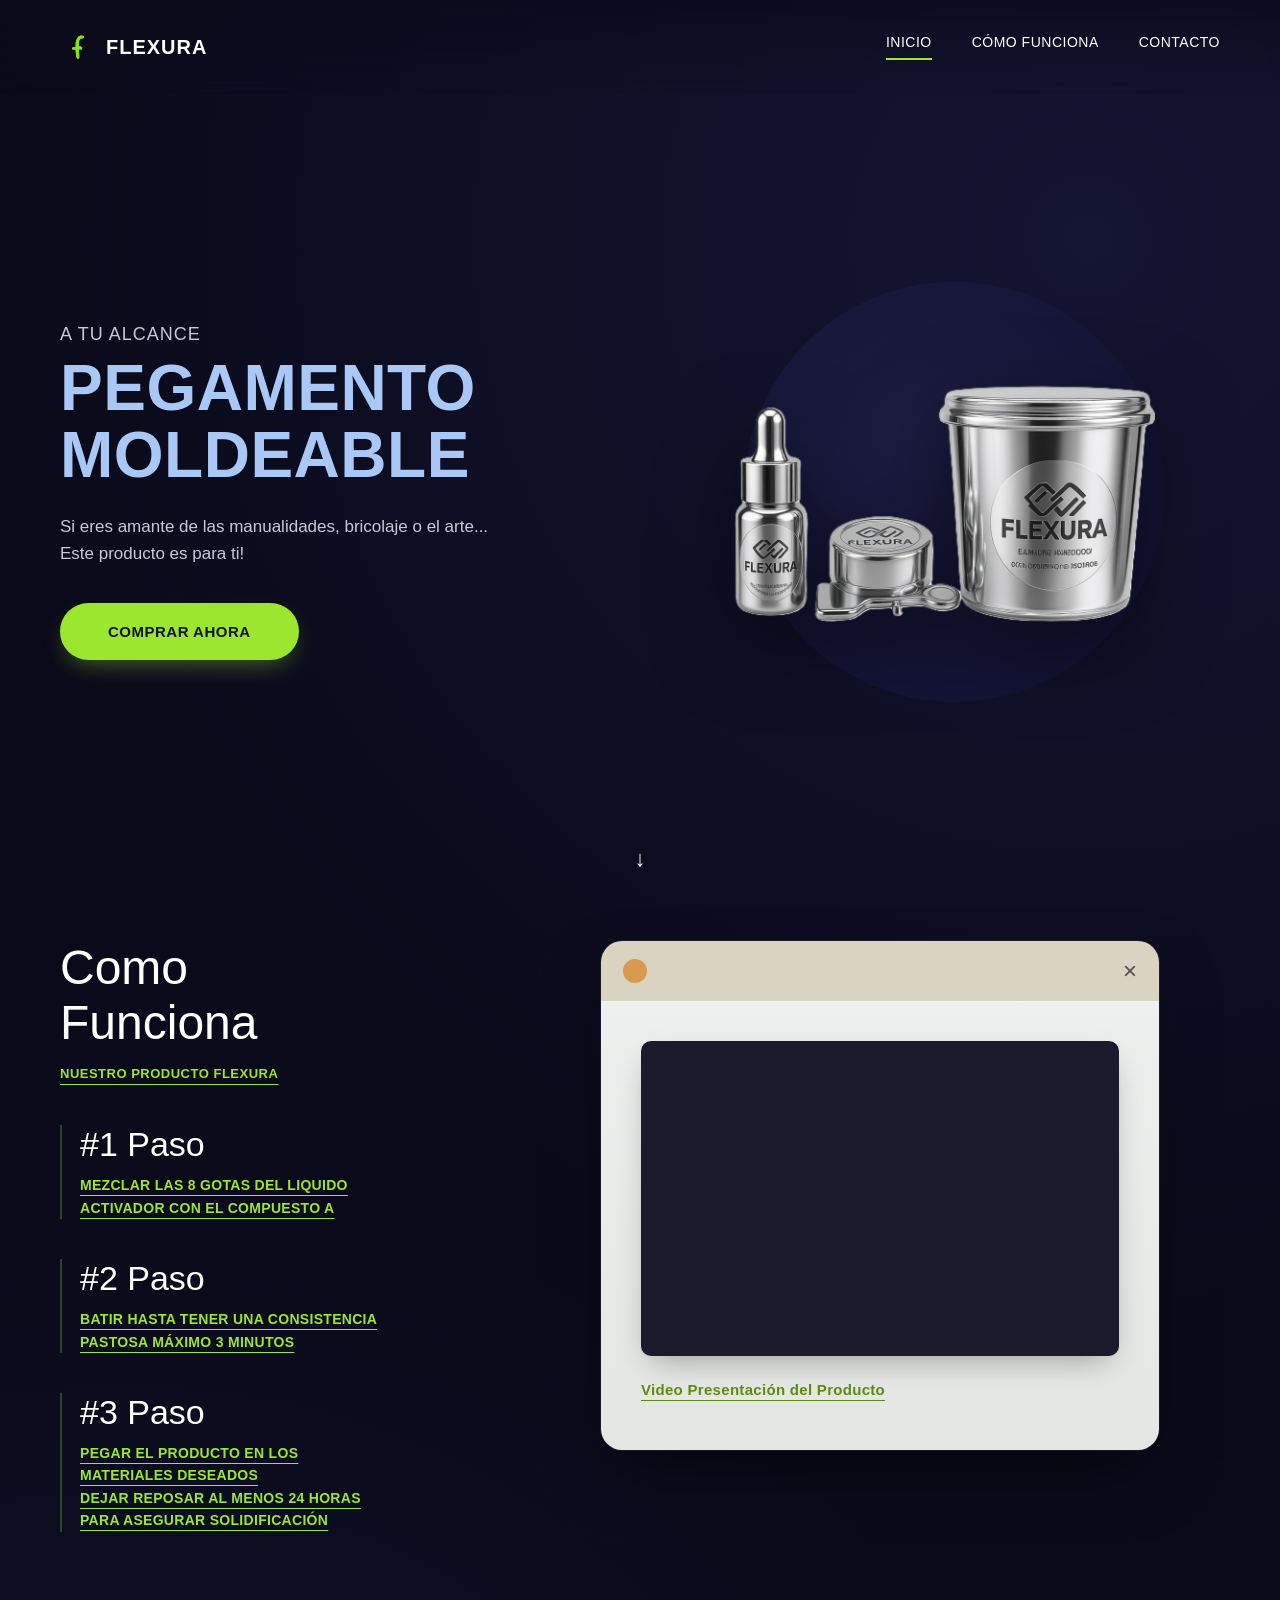
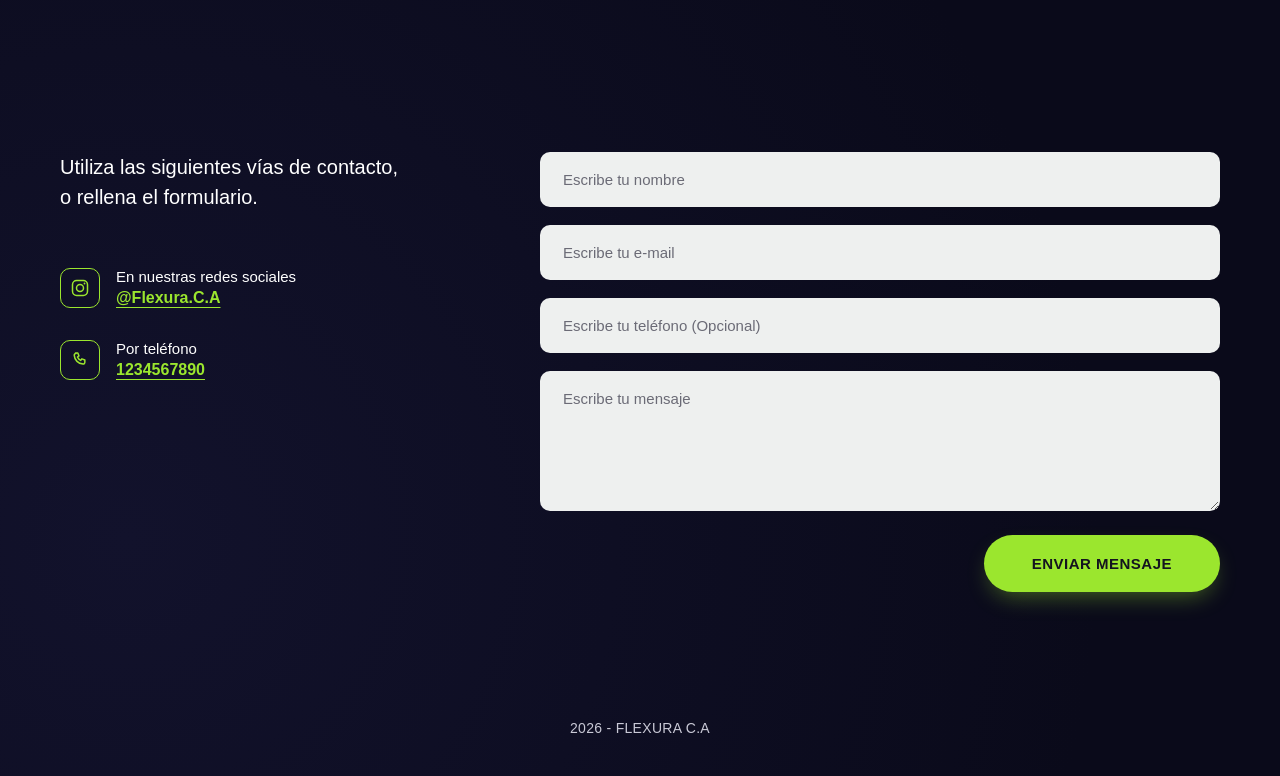
==== commit 82069390: "Requerimientos funcionales e interactivos Se reestructuraron diferentes lineas de codigo para un may" ====
--- a/index.html
+++ b/index.html
@@ -15,7 +15,7 @@
     </div>
 
     <nav class="nav-links">
-      <a href="#inicio" class="active">INICIO</a>
+      <a href="#inicio">INICIO</a>
       <a href="#como-funciona">CÓMO FUNCIONA</a>
       <a href="#contacto">CONTACTO</a>
     </nav>
@@ -23,48 +23,50 @@
   </header>
 
   <main class="hero" id="inicio">
-    <div class="hero-text">
-      <p class="eyebrow">A TU ALCANCE</p>
-      <h1>PEGAMENTO<br>MOLDEABLE</h1>
-      <p class="description">
-        Si eres amante de las manualidades, bricolaje o el arte...
-        Este producto es para ti!
-      </p>
-      <a href="comprar.html" class="btn-primary">COMPRAR AHORA</a>
+    <div class="hero-inner">
+      <div class="hero-text">
+        <p class="eyebrow">A TU ALCANCE</p>
+        <h1>PEGAMENTO<br>MOLDEABLE</h1>
+        <p class="description">
+          Si eres amante de las manualidades, bricolaje o el arte...
+          Este producto es para ti!
+        </p>
+        <a href="comprar.html" class="btn-primary">COMPRAR AHORA</a>
+      </div>
+
+      <div class="hero-image">
+        <div class="glow-circle"></div>
+        <img src="images/productos.png" alt="Productos Flexura" class="product-image">
+      </div>
     </div>
 
-    <div class="hero-image">
-      <div class="glow-circle"></div>
-      <img src="images/productos.png" alt="Productos Flexura" class="product-image">
+    <div class="scroll-indicator">
+      <span class="arrow-down">&#8595;</span>
     </div>
   </main>
 
-  <div class="scroll-indicator">
-    <span class="arrow-down">&#8595;</span>
-  </div>
-
-  <section class="how-it-works" id="como-funciona">
+  <section class="how-it-works reveal" id="como-funciona">
     <div class="how-text">
       <h2>Como<br>Funciona</h2>
       <p class="tag">NUESTRO PRODUCTO FLEXURA</p>
 
-      <div class="step">
+      <div class="step reveal" style="transition-delay: 0.05s;">
         <h3>#1 Paso</h3>
         <p class="step-desc">MEZCLAR LAS 8 GOTAS DEL LIQUIDO<br>ACTIVADOR CON EL COMPUESTO A</p>
       </div>
 
-      <div class="step">
+      <div class="step reveal" style="transition-delay: 0.15s;">
         <h3>#2 Paso</h3>
         <p class="step-desc">BATIR HASTA TENER UNA CONSISTENCIA<br>PASTOSA MÁXIMO 3 MINUTOS</p>
       </div>
 
-      <div class="step">
+      <div class="step reveal" style="transition-delay: 0.25s;">
         <h3>#3 Paso</h3>
         <p class="step-desc">PEGAR EL PRODUCTO EN LOS<br>MATERIALES DESEADOS<br>DEJAR REPOSAR AL MENOS 24 HORAS<br>PARA ASEGURAR SOLIDIFICACIÓN</p>
       </div>
     </div>
 
-    <div class="how-video">
+    <div class="how-video reveal" style="transition-delay: 0.2s;">
       <div class="browser-window">
         <div class="browser-topbar">
           <span class="browser-dot"></span>
@@ -82,7 +84,7 @@
   </section>
 
   <section class="contact" id="contacto">
-    <div class="contact-info">
+    <div class="contact-info reveal">
       <p class="contact-lead">Utiliza las siguientes vías de contacto,<br>o rellena el formulario.</p>
 
       <div class="contact-channel">
@@ -112,7 +114,7 @@
       </div>
     </div>
 
-    <form class="contact-form" id="contact-form">
+    <form class="contact-form reveal" id="contact-form" style="transition-delay: 0.15s;">
       <input type="text" name="nombre" placeholder="Escribe tu nombre" required>
       <input type="email" name="email" placeholder="Escribe tu e-mail" required>
       <input type="tel" name="telefono" placeholder="Escribe tu teléfono (Opcional)">
@@ -126,6 +128,53 @@
   </footer>
 
   <script>
+    // --- Navbar acoplable al lado izquierdo al hacer scroll ---
+    const navbar = document.querySelector('.navbar');
+    const navLinks = document.querySelectorAll('.nav-links a');
+    const DOCK_OFFSET = 120;
+
+    function updateNavbarDock() {
+      if (window.innerWidth <= 900) {
+        navbar.classList.remove('docked');
+        return;
+      }
+      navbar.classList.toggle('docked', window.scrollY > DOCK_OFFSET);
+    }
+    window.addEventListener('scroll', updateNavbarDock, { passive: true });
+    window.addEventListener('resize', updateNavbarDock);
+    updateNavbarDock();
+
+    // --- Scrollspy: resalta el link de la sección visible ---
+    const spySections = document.querySelectorAll('main[id], section[id]');
+    if (spySections.length && navLinks.length) {
+      const spyObserver = new IntersectionObserver((entries) => {
+        entries.forEach((entry) => {
+          if (!entry.isIntersecting) return;
+          const id = entry.target.getAttribute('id');
+          navLinks.forEach((link) => {
+            link.classList.toggle('active', link.getAttribute('href') === `#${id}`);
+          });
+        });
+      }, { rootMargin: '-35% 0px -55% 0px', threshold: 0 });
+
+      spySections.forEach((section) => spyObserver.observe(section));
+    }
+
+    // --- Animación "reveal": las secciones se iluminan al entrar en pantalla ---
+    const revealEls = document.querySelectorAll('.reveal');
+    if (revealEls.length) {
+      const revealObserver = new IntersectionObserver((entries) => {
+        entries.forEach((entry) => {
+          if (entry.isIntersecting) {
+            entry.target.classList.add('in-view');
+            revealObserver.unobserve(entry.target);
+          }
+        });
+      }, { threshold: 0.18 });
+
+      revealEls.forEach((el) => revealObserver.observe(el));
+    }
+
     // Envío básico del formulario de contacto (sin backend todavía).
     // Reemplaza este bloque por tu lógica real (fetch a un servidor, EmailJS, etc.)
     const contactForm = document.getElementById('contact-form');
--- a/styles.css
+++ b/styles.css
@@ -55,6 +55,9 @@
 
   /* Transiciones */
   --ease: 0.25s ease;
+
+  /* Navbar */
+  --navbar-height: 94px;
 }
 
 /* ------------------------------------------
@@ -85,10 +88,61 @@
    3. NAVBAR
    ------------------------------------------ */
 .navbar {
+  position: fixed;
+  top: 0;
+  left: 0;
+  right: 0;
+  z-index: 1000;
   display: flex;
   align-items: center;
   justify-content: space-between;
   padding: 28px 60px;
+  min-height: var(--navbar-height);
+  background: linear-gradient(180deg, rgba(10, 10, 26, 0.65) 0%, rgba(10, 10, 26, 0) 100%);
+  backdrop-filter: blur(6px);
+  transition: top 0.5s cubic-bezier(0.4, 0, 0.2, 1),
+              left 0.5s cubic-bezier(0.4, 0, 0.2, 1),
+              right 0.5s cubic-bezier(0.4, 0, 0.2, 1),
+              transform 0.5s cubic-bezier(0.4, 0, 0.2, 1),
+              padding 0.4s ease,
+              border-radius 0.4s ease,
+              background-color 0.4s ease,
+              box-shadow 0.4s ease;
+}
+
+/* Estado acoplado: la navbar migra al lado izquierdo como panel vertical
+   y permanece ahí mientras el usuario sigue viendo el contenido de abajo */
+.navbar.docked {
+  top: 50%;
+  left: 22px;
+  right: auto;
+  transform: translateY(-50%);
+  flex-direction: column;
+  gap: 26px;
+  padding: 22px 16px;
+  border-radius: 24px;
+  background-color: rgba(14, 14, 34, 0.82);
+  backdrop-filter: blur(14px);
+  box-shadow: 0 20px 45px -18px rgba(0, 0, 0, 0.6), 0 0 0 1px rgba(255, 255, 255, 0.06);
+}
+
+.navbar.docked .logo {
+  flex-direction: column;
+  gap: 4px;
+}
+
+.navbar.docked .logo-text {
+  font-size: 9px;
+  letter-spacing: 1.5px;
+}
+
+.navbar.docked .logo-icon {
+  height: 26px;
+}
+
+.navbar.docked .nav-links {
+  flex-direction: column;
+  gap: 20px;
 }
 
 .logo {
@@ -130,6 +184,22 @@
 .nav-links a.active {
   color: var(--color-white);
   border-bottom-color: var(--color-green);
+}
+
+.navbar.docked .nav-links a {
+  writing-mode: vertical-rl;
+  text-orientation: mixed;
+  padding-bottom: 0;
+  padding-left: 10px;
+  border-bottom: none;
+  border-left: 2px solid transparent;
+  font-size: 11px;
+  letter-spacing: 1px;
+}
+
+.navbar.docked .nav-links a.active,
+.navbar.docked .nav-links a:hover {
+  border-left-color: var(--color-green);
 }
 
 .btn-info {
@@ -154,12 +224,20 @@
    4. HERO
    ------------------------------------------ */
 .hero {
+  position: relative;
+  display: flex;
+  flex-direction: column;
+  justify-content: center;
+  min-height: 100vh;
+  padding: calc(var(--navbar-height) + 20px) 60px 30px;
+}
+
+.hero-inner {
   display: flex;
   align-items: center;
   justify-content: space-between;
-  padding: 60px 60px 40px;
   gap: 40px;
-  position: relative;
+  width: 100%;
 }
 
 .hero-text {
@@ -249,9 +327,10 @@
    6. SCROLL INDICATOR
    ------------------------------------------ */
 .scroll-indicator {
-  display: flex;
-  justify-content: center;
-  padding-bottom: 40px;
+  position: absolute;
+  left: 50%;
+  bottom: 28px;
+  transform: translateX(-50%);
 }
 
 .arrow-down {
@@ -263,6 +342,41 @@
 @keyframes bounce {
   0%, 100% { transform: translateY(0); }
   50% { transform: translateY(8px); }
+}
+
+/* ------------------------------------------
+   6.1 ANIMACIONES AL HACER SCROLL (reveal)
+   ------------------------------------------ */
+.reveal {
+  opacity: 0;
+  transform: translateY(38px);
+  transition: opacity 0.7s ease, transform 0.7s ease;
+}
+
+.reveal.in-view {
+  opacity: 1;
+  transform: translateY(0);
+}
+
+/* "Se ilumina" al entrar: destello suave en color verde de marca */
+.how-it-works.reveal.in-view .browser-window {
+  animation: glow-in 1.4s ease;
+}
+
+.how-it-works.reveal.in-view .step {
+  animation: text-glow 1.2s ease;
+}
+
+@keyframes glow-in {
+  0% { box-shadow: var(--shadow-panel), 0 0 0 rgba(155, 230, 46, 0); }
+  35% { box-shadow: var(--shadow-panel), 0 0 55px rgba(155, 230, 46, 0.3); }
+  100% { box-shadow: var(--shadow-panel), 0 0 0 rgba(155, 230, 46, 0); }
+}
+
+@keyframes text-glow {
+  0% { text-shadow: 0 0 0 rgba(155, 230, 46, 0); }
+  40% { text-shadow: 0 0 18px rgba(155, 230, 46, 0.45); }
+  100% { text-shadow: 0 0 0 rgba(155, 230, 46, 0); }
 }
 
 /* ------------------------------------------
@@ -553,7 +667,7 @@
    ------------------------------------------ */
 .buy-section {
   position: relative;
-  padding: 40px 60px 140px;
+  padding: calc(var(--navbar-height) + 40px) 60px 140px;
   overflow: hidden;
 }
 
@@ -833,7 +947,9 @@
   margin-bottom: 26px;
 }
 
-.checkout-step-hidden {
+.checkout-step-hidden,
+#step-processing.checkout-step-hidden,
+#step-success.checkout-step-hidden {
   display: none;
 }
 
@@ -1021,9 +1137,9 @@
    ------------------------------------------ */
 @media (max-width: 1100px) {
   .navbar { padding: 24px 32px; }
-  .hero { padding: 40px 32px; }
-
-  .buy-section { padding: 60px 32px 120px; }
+  .hero { padding: calc(var(--navbar-height) + 20px) 32px 30px; }
+
+  .buy-section { padding: calc(var(--navbar-height) + 40px) 32px 120px; }
 }
 
 @media (max-width: 1000px) {
@@ -1073,7 +1189,7 @@
 @media (max-width: 900px) {
   .nav-links { display: none; }
 
-  .hero {
+  .hero-inner {
     flex-direction: column;
     text-align: center;
   }
@@ -1093,7 +1209,7 @@
   }
 
   .buy-section {
-    padding: 40px 32px 100px;
+    padding: calc(var(--navbar-height) + 30px) 32px 100px;
   }
 
   .buy-header { margin-bottom: 40px; }
@@ -1123,7 +1239,7 @@
     font-size: 11px;
   }
 
-  .hero { padding: 30px 20px; }
+  .hero { padding: calc(var(--navbar-height) + 16px) 20px 24px; }
   .eyebrow { font-size: 15px; }
   .description { font-size: 15px; }
 
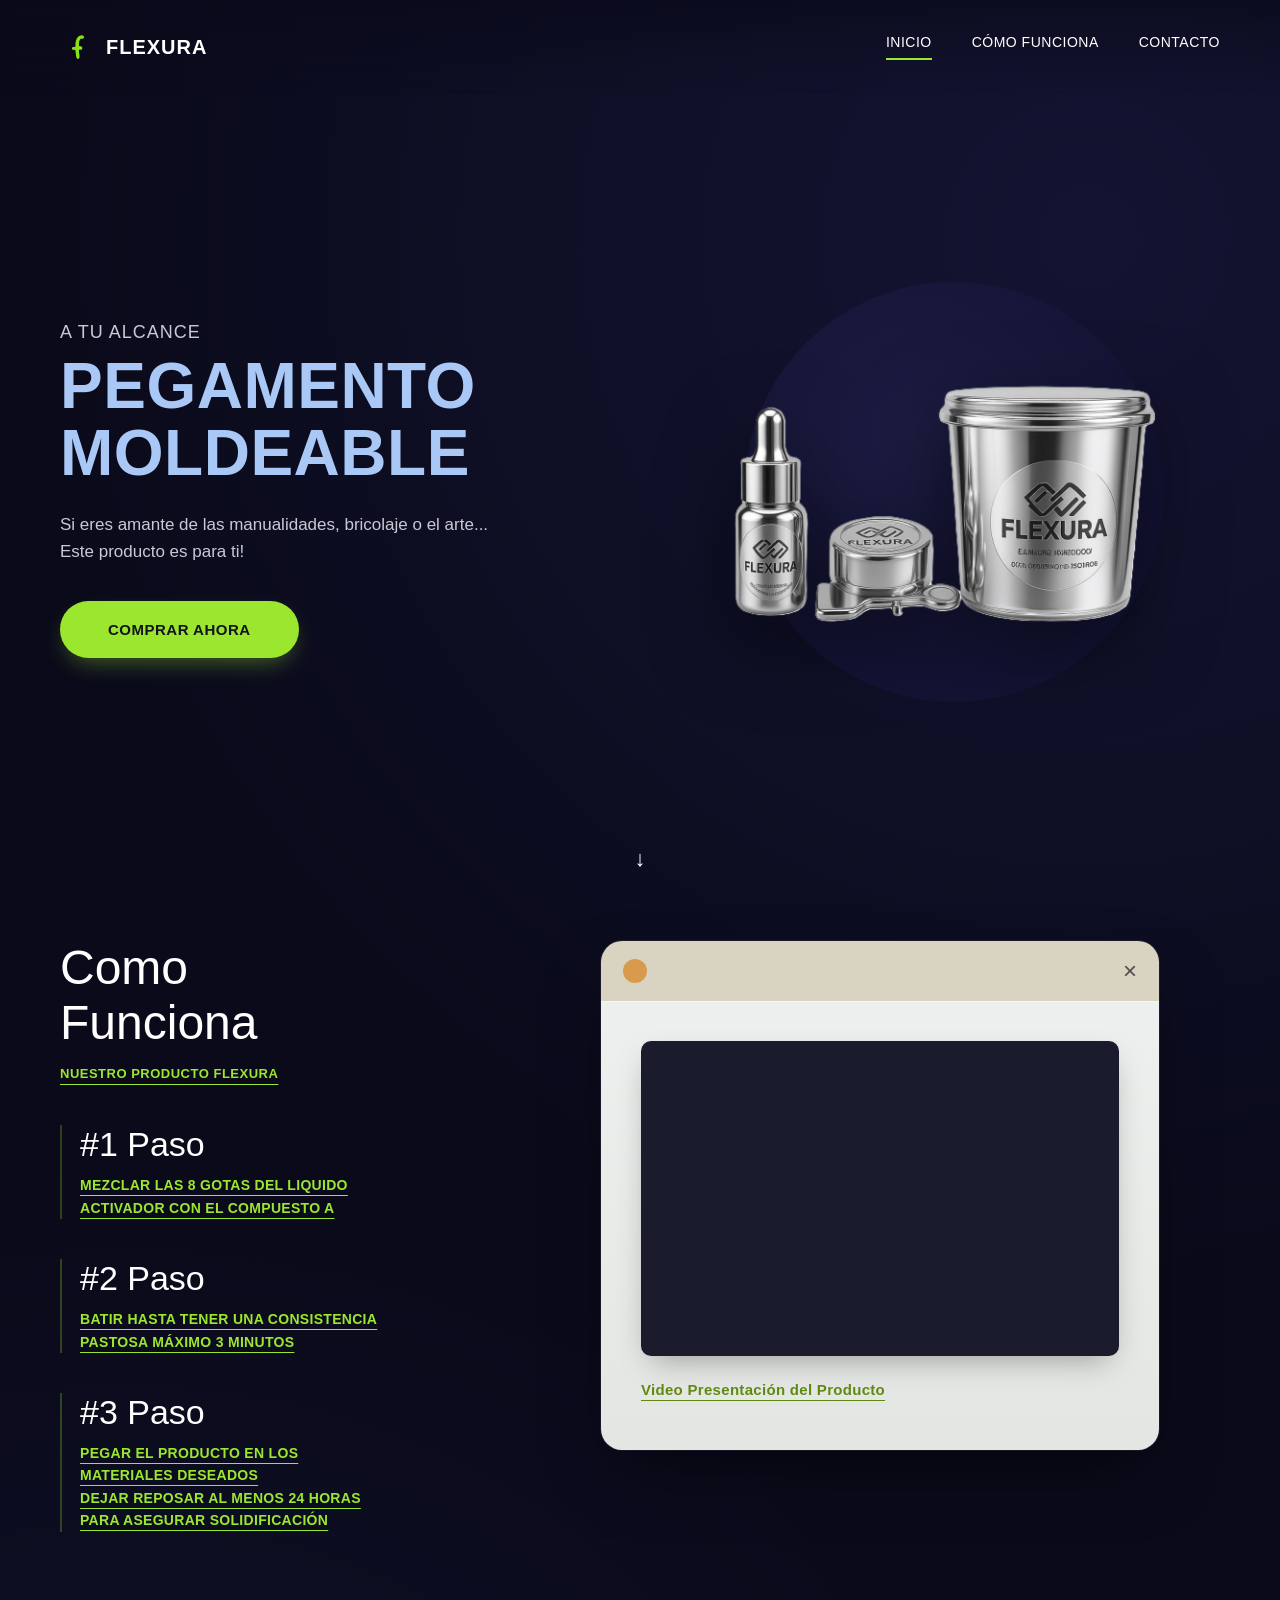
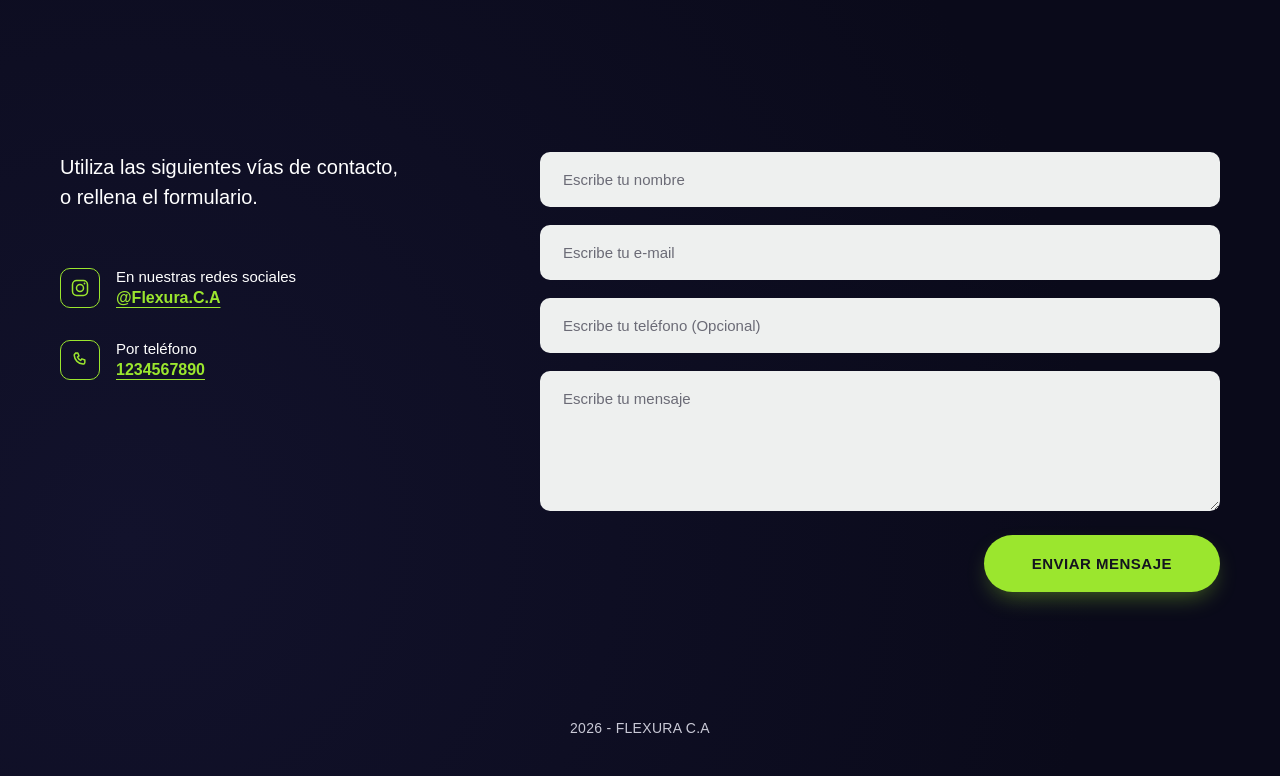
==== commit 6256b63e: "mod transiciones" ====
--- a/index.html
+++ b/index.html
@@ -8,6 +8,8 @@
 </head>
 <body>
 
+  <div class="cursor-glow" aria-hidden="true"></div>
+
   <header class="navbar">
     <div class="logo">
       <img src="images/imagenf.png" alt="Logo Flexura" class="logo-icon">
@@ -15,6 +17,7 @@
     </div>
 
     <nav class="nav-links">
+      <span class="nav-indicator" aria-hidden="true"></span>
       <a href="#inicio">INICIO</a>
       <a href="#como-funciona">CÓMO FUNCIONA</a>
       <a href="#contacto">CONTACTO</a>
@@ -75,7 +78,7 @@
         <div class="browser-body">
           <div class="video-wrapper">
       
-            <iframe width="560" height="315" src="https://www.youtube.com/embed/DdbMwU4mhTw?si=n7vCQEYeKaUxXW_K" title="YouTube video player" frameborder="0" allow="accelerometer; autoplay; clipboard-write; encrypted-media; gyroscope; picture-in-picture; web-share" referrerpolicy="strict-origin-when-cross-origin" allowfullscreen></iframe>
+<iframe width="560" height="315" src="https://www.youtube.com/embed/83xtK5pG--w?si=HXp7ZWcqudE3Ke2q" title="YouTube video player" frameborder="0" allow="accelerometer; autoplay; clipboard-write; encrypted-media; gyroscope; picture-in-picture; web-share" referrerpolicy="strict-origin-when-cross-origin" allowfullscreen></iframe>
           </div>
           <p class="video-caption">Video Presentación del Producto</p>
         </div>
@@ -128,17 +131,70 @@
   </footer>
 
   <script>
+    // --- Fade-in general de la página al cargar ---
+    document.addEventListener('DOMContentLoaded', () => {
+      document.body.classList.add('page-ready');
+    });
+
+    // --- Halo que sigue al cursor ---
+    const cursorGlow = document.querySelector('.cursor-glow');
+    if (cursorGlow) {
+      let glowRaf = null;
+      window.addEventListener('mousemove', (e) => {
+        cursorGlow.classList.add('is-active');
+        if (glowRaf) return;
+        glowRaf = requestAnimationFrame(() => {
+          cursorGlow.style.left = `${e.clientX}px`;
+          cursorGlow.style.top = `${e.clientY}px`;
+          glowRaf = null;
+        });
+      }, { passive: true });
+      document.addEventListener('mouseleave', () => cursorGlow.classList.remove('is-active'));
+    }
+
+    // --- Efecto ripple en botones principales ---
+    function createRipple(e) {
+      const btn = e.currentTarget;
+      const rect = btn.getBoundingClientRect();
+      const size = Math.max(rect.width, rect.height) * 1.3;
+      const ripple = document.createElement('span');
+      ripple.className = 'ripple';
+      ripple.style.width = ripple.style.height = `${size}px`;
+      ripple.style.left = `${e.clientX - rect.left - size / 2}px`;
+      ripple.style.top = `${e.clientY - rect.top - size / 2}px`;
+      btn.appendChild(ripple);
+      ripple.addEventListener('animationend', () => ripple.remove());
+    }
+    document.querySelectorAll('.btn-primary, .btn-submit').forEach((btn) => {
+      btn.addEventListener('click', createRipple);
+    });
+
     // --- Navbar acoplable al lado izquierdo al hacer scroll ---
     const navbar = document.querySelector('.navbar');
     const navLinks = document.querySelectorAll('.nav-links a');
+    const navIndicator = document.querySelector('.nav-indicator');
     const DOCK_OFFSET = 120;
+
+    function updateNavIndicator() {
+      if (!navIndicator) return;
+      const activeLink = document.querySelector('.nav-links a.active');
+      if (!activeLink || navbar.classList.contains('docked')) {
+        navIndicator.classList.remove('is-visible');
+        return;
+      }
+      navIndicator.style.width = `${activeLink.offsetWidth}px`;
+      navIndicator.style.transform = `translateX(${activeLink.offsetLeft}px)`;
+      navIndicator.classList.add('is-visible');
+    }
 
     function updateNavbarDock() {
       if (window.innerWidth <= 900) {
         navbar.classList.remove('docked');
+        updateNavIndicator();
         return;
       }
       navbar.classList.toggle('docked', window.scrollY > DOCK_OFFSET);
+      updateNavIndicator();
     }
     window.addEventListener('scroll', updateNavbarDock, { passive: true });
     window.addEventListener('resize', updateNavbarDock);
@@ -154,6 +210,7 @@
           navLinks.forEach((link) => {
             link.classList.toggle('active', link.getAttribute('href') === `#${id}`);
           });
+          updateNavIndicator();
         });
       }, { rootMargin: '-35% 0px -55% 0px', threshold: 0 });
 
@@ -173,6 +230,36 @@
       }, { threshold: 0.18 });
 
       revealEls.forEach((el) => revealObserver.observe(el));
+    }
+
+    // --- Parallax suave del hero al mover el mouse ---
+    const heroSection = document.querySelector('.hero');
+    const heroImage = document.querySelector('.hero-image');
+    if (heroSection && heroImage && window.matchMedia('(hover: hover)').matches) {
+      heroSection.addEventListener('mousemove', (e) => {
+        const rect = heroSection.getBoundingClientRect();
+        const relX = (e.clientX - rect.left) / rect.width - 0.5;
+        const relY = (e.clientY - rect.top) / rect.height - 0.5;
+        heroImage.style.transform = `translate(${relX * -22}px, ${relY * -16}px)`;
+      });
+      heroSection.addEventListener('mouseleave', () => {
+        heroImage.style.transform = 'translate(0, 0)';
+      });
+    }
+
+    // --- Efecto tilt 3D en la ventana del video ---
+    const browserWindow = document.querySelector('.browser-window');
+    if (browserWindow && window.matchMedia('(hover: hover)').matches) {
+      browserWindow.addEventListener('mousemove', (e) => {
+        const rect = browserWindow.getBoundingClientRect();
+        const px = (e.clientX - rect.left) / rect.width - 0.5;
+        const py = (e.clientY - rect.top) / rect.height - 0.5;
+        browserWindow.style.transform =
+          `perspective(1200px) rotateX(${(-py * 6).toFixed(2)}deg) rotateY(${(px * 6).toFixed(2)}deg)`;
+      });
+      browserWindow.addEventListener('mouseleave', () => {
+        browserWindow.style.transform = 'perspective(1200px) rotateX(0deg) rotateY(0deg)';
+      });
     }
 
     // Envío básico del formulario de contacto (sin backend todavía).
--- a/styles.css
+++ b/styles.css
@@ -55,6 +55,8 @@
 
   /* Transiciones */
   --ease: 0.25s ease;
+  --ease-smooth: 0.5s cubic-bezier(0.16, 1, 0.3, 1);
+  --ease-spring: 0.6s cubic-bezier(0.34, 1.56, 0.64, 1);
 
   /* Navbar */
   --navbar-height: 94px;
@@ -63,6 +65,11 @@
 /* ------------------------------------------
    2. BASE
    ------------------------------------------ */
+html {
+  scroll-behavior: smooth;
+  scroll-padding-top: calc(var(--navbar-height) + 10px);
+}
+
 body {
   background:
     radial-gradient(circle at 85% 10%, #141433 0%, transparent 45%),
@@ -72,6 +79,42 @@
   color: var(--color-white);
   overflow-x: hidden;
   -webkit-font-smoothing: antialiased;
+  opacity: 0;
+  transition: opacity 0.6s ease;
+}
+
+body.page-ready {
+  opacity: 1;
+}
+
+::selection {
+  background: var(--color-green);
+  color: var(--color-ink);
+}
+
+/* Halo suave que sigue el cursor: aporta profundidad e interactividad sutil */
+.cursor-glow {
+  position: fixed;
+  top: 0;
+  left: 0;
+  width: 460px;
+  height: 460px;
+  border-radius: 50%;
+  background: radial-gradient(circle, rgba(155, 230, 46, 0.10) 0%, transparent 68%);
+  pointer-events: none;
+  z-index: 2;
+  transform: translate(-50%, -50%);
+  opacity: 0;
+  transition: opacity 0.4s ease;
+  will-change: transform;
+}
+
+.cursor-glow.is-active {
+  opacity: 1;
+}
+
+@media (max-width: 900px), (hover: none) {
+  .cursor-glow { display: none; }
 }
 
 a {
@@ -154,6 +197,11 @@
 .logo-icon {
   height: 36px;
   width: auto;
+  transition: transform var(--ease-spring);
+}
+
+.logo:hover .logo-icon {
+  transform: rotate(-8deg) scale(1.08);
 }
 
 .logo-text {
@@ -163,8 +211,28 @@
 }
 
 .nav-links {
+  position: relative;
   display: flex;
   gap: 40px;
+}
+
+.nav-indicator {
+  position: absolute;
+  bottom: 0;
+  height: 2px;
+  background-color: var(--color-green);
+  border-radius: 2px;
+  transform: translateX(0);
+  transition: transform 0.45s cubic-bezier(0.65, 0, 0.35, 1), width 0.45s cubic-bezier(0.65, 0, 0.35, 1), opacity 0.3s ease;
+  opacity: 0;
+}
+
+.nav-indicator.is-visible {
+  opacity: 1;
+}
+
+.navbar.docked .nav-indicator {
+  opacity: 0;
 }
 
 .nav-links a {
@@ -245,6 +313,24 @@
   max-width: 560px;
 }
 
+.hero-text .eyebrow,
+.hero-text h1,
+.hero-text .description,
+.hero-text .btn-primary {
+  opacity: 0;
+  transform: translateY(24px);
+  animation: hero-rise 0.9s cubic-bezier(0.16, 1, 0.3, 1) forwards;
+}
+
+.hero-text .eyebrow { animation-delay: 0.15s; }
+.hero-text h1 { animation-delay: 0.3s; }
+.hero-text .description { animation-delay: 0.45s; }
+.hero-text .btn-primary { animation-delay: 0.6s; }
+
+@keyframes hero-rise {
+  to { opacity: 1; transform: translateY(0); }
+}
+
 .eyebrow {
   font-size: 18px;
   color: var(--color-gray);
@@ -272,6 +358,8 @@
 
 .btn-primary {
   display: inline-block;
+  position: relative;
+  overflow: hidden;
   background-color: var(--color-green);
   color: var(--color-ink);
   font-weight: 700;
@@ -280,13 +368,34 @@
   padding: 20px 48px;
   border-radius: var(--radius-pill);
   box-shadow: var(--shadow-btn);
-  transition: background-color var(--ease), transform var(--ease), box-shadow var(--ease);
+  transition: background-color var(--ease), transform 0.35s cubic-bezier(0.34, 1.56, 0.64, 1), box-shadow var(--ease);
 }
 
 .btn-primary:hover {
   background-color: var(--color-green-hover);
-  transform: translateY(-2px);
+  transform: translateY(-3px) scale(1.02);
   box-shadow: 0 16px 32px -8px rgba(155, 230, 46, 0.55);
+}
+
+.btn-primary:active {
+  transform: translateY(-1px) scale(0.98);
+}
+
+/* Ondas al hacer clic (ripple) para dar feedback táctil en los botones */
+.ripple {
+  position: absolute;
+  border-radius: 50%;
+  background: rgba(20, 20, 31, 0.35);
+  transform: scale(0);
+  animation: ripple-out 0.65s ease-out forwards;
+  pointer-events: none;
+}
+
+@keyframes ripple-out {
+  to {
+    transform: scale(2.6);
+    opacity: 0;
+  }
 }
 
 /* ------------------------------------------
@@ -299,6 +408,14 @@
   align-items: center;
   justify-content: center;
   min-height: 480px;
+  opacity: 0;
+  animation: hero-fade-in 1s cubic-bezier(0.16, 1, 0.3, 1) 0.4s forwards;
+  transition: transform 0.35s ease-out;
+  will-change: transform;
+}
+
+@keyframes hero-fade-in {
+  to { opacity: 1; }
 }
 
 .glow-circle {
@@ -311,6 +428,7 @@
   top: 50%;
   transform: translateY(-50%);
   z-index: 0;
+  transition: transform 0.4s ease-out;
 }
 
 .product-image {
@@ -321,6 +439,13 @@
   width: 480px;
   object-fit: contain;
   filter: drop-shadow(0 25px 40px rgba(0, 0, 0, 0.5));
+  animation: float-product 5s ease-in-out infinite;
+  transition: transform 0.4s ease-out;
+}
+
+@keyframes float-product {
+  0%, 100% { transform: translateY(0) rotate(0deg); }
+  50% { transform: translateY(-16px) rotate(1.2deg); }
 }
 
 /* ------------------------------------------
@@ -331,6 +456,8 @@
   left: 50%;
   bottom: 28px;
   transform: translateX(-50%);
+  opacity: 0;
+  animation: hero-fade-in 1s ease 1.1s forwards;
 }
 
 .arrow-down {
@@ -412,20 +539,27 @@
 }
 
 .step {
+  position: relative;
   margin-bottom: 40px;
   padding-left: 18px;
   border-left: 2px solid rgba(155, 230, 46, 0.25);
-  transition: border-color var(--ease);
+  transition: opacity 0.7s ease, transform 0.35s ease, border-color 0.35s ease;
 }
 
 .step:hover {
   border-left-color: var(--color-green);
+  transform: translateX(8px);
 }
 
 .step h3 {
   font-size: 34px;
   font-weight: 400;
   margin-bottom: 10px;
+  transition: color 0.35s ease;
+}
+
+.step:hover h3 {
+  color: var(--color-green);
 }
 
 .step-desc {
@@ -445,6 +579,7 @@
   flex: 1;
   display: flex;
   justify-content: center;
+  perspective: 1200px;
 }
 
 .browser-window {
@@ -454,6 +589,13 @@
   overflow: hidden;
   box-shadow: var(--shadow-panel);
   border: 1px solid rgba(255, 255, 255, 0.06);
+  transition: transform 0.25s ease-out, box-shadow 0.35s ease;
+  transform-style: preserve-3d;
+  will-change: transform;
+}
+
+.browser-window:hover {
+  box-shadow: var(--shadow-panel), 0 0 50px -10px rgba(155, 230, 46, 0.25);
 }
 
 .browser-topbar {
@@ -579,7 +721,7 @@
 
 .contact-channel:hover .channel-icon {
   background-color: rgba(155, 230, 46, 0.12);
-  transform: translateY(-2px);
+  transform: translateY(-2px) rotate(-6deg) scale(1.08);
 }
 
 .channel-label {
@@ -631,6 +773,7 @@
   outline: none;
   border-color: var(--color-green);
   box-shadow: 0 0 0 4px rgba(155, 230, 46, 0.18);
+  transform: translateY(-2px);
 }
 
 .contact-form textarea {
@@ -638,6 +781,8 @@
 }
 
 .btn-submit {
+  position: relative;
+  overflow: hidden;
   align-self: flex-end;
   border: none;
   cursor: pointer;
@@ -695,8 +840,8 @@
 .decor-5 { top: 84%;  right: -6%; width: 220px; height: 220px; animation-delay: 1.8s; }
 
 @keyframes float-decor {
-  0%, 100% { transform: translateY(0); }
-  50% { transform: translateY(-14px); }
+  0%, 100% { transform: translateY(0) rotate(0deg); }
+  50% { transform: translateY(-14px) rotate(1.5deg); }
 }
 
 .buy-header {
@@ -731,6 +876,7 @@
   gap: 60px;
   max-width: var(--max-width);
   margin: 0 auto;
+  perspective: 1400px;
 }
 
 .price-card {
@@ -741,12 +887,13 @@
   border-radius: var(--radius-md);
   padding: 44px 36px 36px;
   box-shadow: var(--shadow-panel);
-  transition: transform var(--ease), box-shadow var(--ease);
+  transition: opacity 0.7s ease, transform 0.2s ease-out, box-shadow 0.35s ease;
+  transform-style: preserve-3d;
+  will-change: transform;
 }
 
 .price-card:hover {
-  transform: translateY(-4px);
-  box-shadow: 0 40px 80px -20px rgba(0, 0, 0, 0.6);
+  box-shadow: 0 40px 90px -20px rgba(0, 0, 0, 0.65), 0 0 60px -20px rgba(155, 230, 46, 0.25);
 }
 
 .price-card-badge {
@@ -806,10 +953,18 @@
 }
 
 .btn-buy {
+  position: relative;
+  overflow: hidden;
   width: 100%;
   border: none;
   cursor: pointer;
   font-family: var(--font-main);
+  transition: transform 0.3s cubic-bezier(0.34, 1.56, 0.64, 1), box-shadow var(--ease), background-color var(--ease);
+}
+
+.btn-buy:hover {
+  transform: translateY(-2px) scale(1.015);
+  box-shadow: 0 16px 32px -8px rgba(155, 230, 46, 0.55);
 }
 
 .trust-row {
@@ -862,6 +1017,7 @@
   height: auto;
   object-fit: contain;
   filter: drop-shadow(0 30px 45px rgba(0, 0, 0, 0.55));
+  animation: float-product 6s ease-in-out infinite;
 }
 
 /* El empaque se superpone al carrito para simular que va dentro.
@@ -875,6 +1031,11 @@
   transform: translateX(-58%) rotate(-6deg);
   object-fit: contain;
   filter: drop-shadow(0 18px 22px rgba(0, 0, 0, 0.4));
+  transition: transform 0.4s cubic-bezier(0.34, 1.56, 0.64, 1);
+}
+
+.cart-visual:hover .package-img {
+  transform: translateX(-58%) rotate(2deg) scale(1.05);
 }
 
 /* ------------------------------------------
@@ -909,12 +1070,30 @@
   border-radius: var(--radius-md);
   padding: 40px 36px;
   box-shadow: var(--shadow-panel);
-  transform: translateY(16px);
-  transition: transform var(--ease);
+  transform: scale(0.9) translateY(18px);
+  overflow: hidden;
+  transition: transform var(--ease-spring);
 }
 
 .checkout-overlay.is-open .checkout-modal {
-  transform: translateY(0);
+  transform: scale(1) translateY(0);
+}
+
+/* Piezas de confeti para celebrar el pago confirmado */
+.confetti-piece {
+  position: absolute;
+  top: -10%;
+  width: 8px;
+  height: 14px;
+  opacity: 0.9;
+  border-radius: 2px;
+  animation: confetti-fall 1.4s ease-in forwards;
+  pointer-events: none;
+}
+
+@keyframes confetti-fall {
+  0% { transform: translateY(0) rotate(0deg); opacity: 1; }
+  100% { transform: translateY(260px) rotate(540deg); opacity: 0; }
 }
 
 .checkout-close {
@@ -928,11 +1107,12 @@
   color: var(--color-ink);
   opacity: 0.6;
   cursor: pointer;
-  transition: opacity var(--ease);
+  transition: opacity var(--ease), transform 0.35s cubic-bezier(0.34, 1.56, 0.64, 1);
 }
 
 .checkout-close:hover {
   opacity: 1;
+  transform: rotate(90deg);
 }
 
 .checkout-step h3 {
@@ -979,6 +1159,7 @@
   outline: none;
   border-color: var(--color-green);
   box-shadow: 0 0 0 4px rgba(155, 230, 46, 0.18);
+  transform: translateY(-1px);
 }
 
 .field-row {
@@ -988,6 +1169,8 @@
 }
 
 .btn-pay {
+  position: relative;
+  overflow: hidden;
   width: 100%;
   border: none;
   cursor: pointer;
@@ -1093,14 +1276,14 @@
   border-radius: var(--radius-sm);
   padding: 18px 20px;
   box-shadow: var(--shadow-panel);
-  transform: translateY(20px);
+  transform: translateX(24px) scale(0.95);
   opacity: 0;
   visibility: hidden;
-  transition: transform var(--ease), opacity var(--ease), visibility var(--ease);
+  transition: transform var(--ease-spring), opacity 0.35s ease, visibility 0.35s ease;
 }
 
 .toast.is-visible {
-  transform: translateY(0);
+  transform: translateX(0) scale(1);
   opacity: 1;
   visibility: visible;
 }
